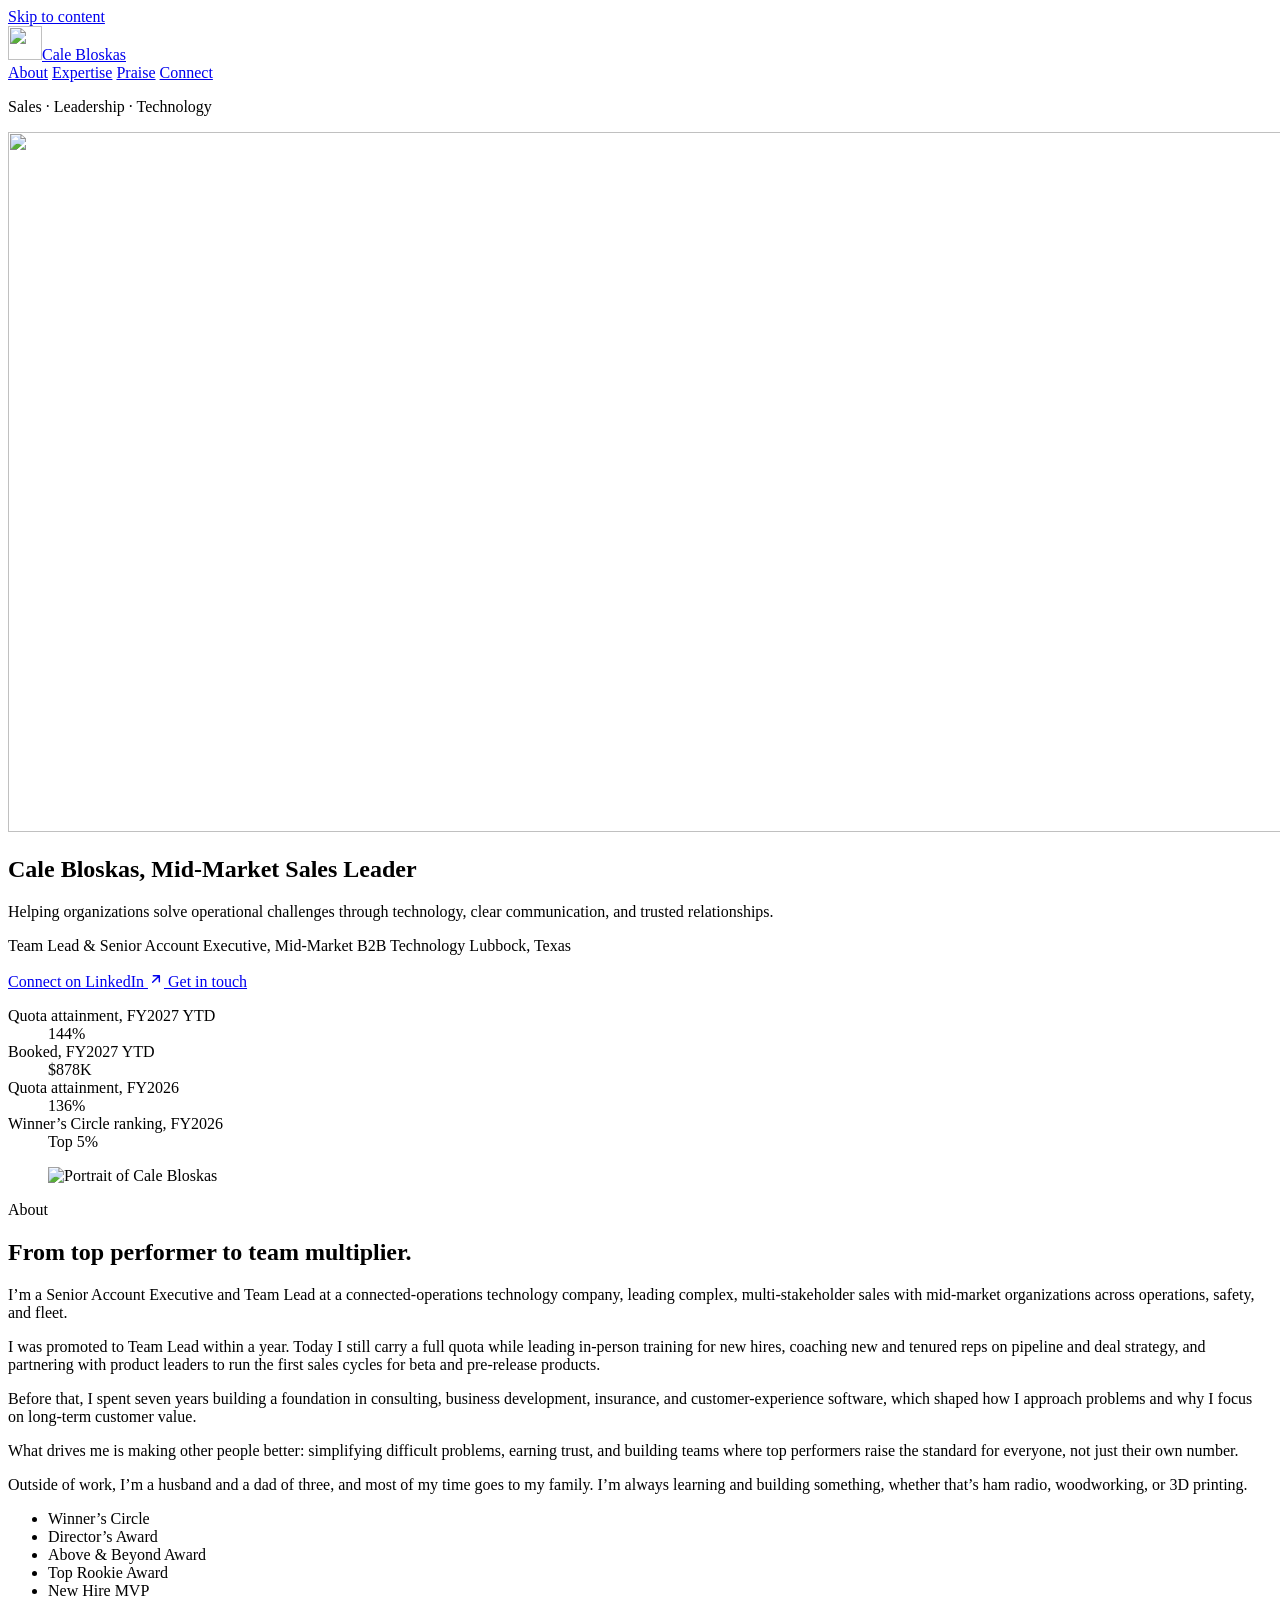
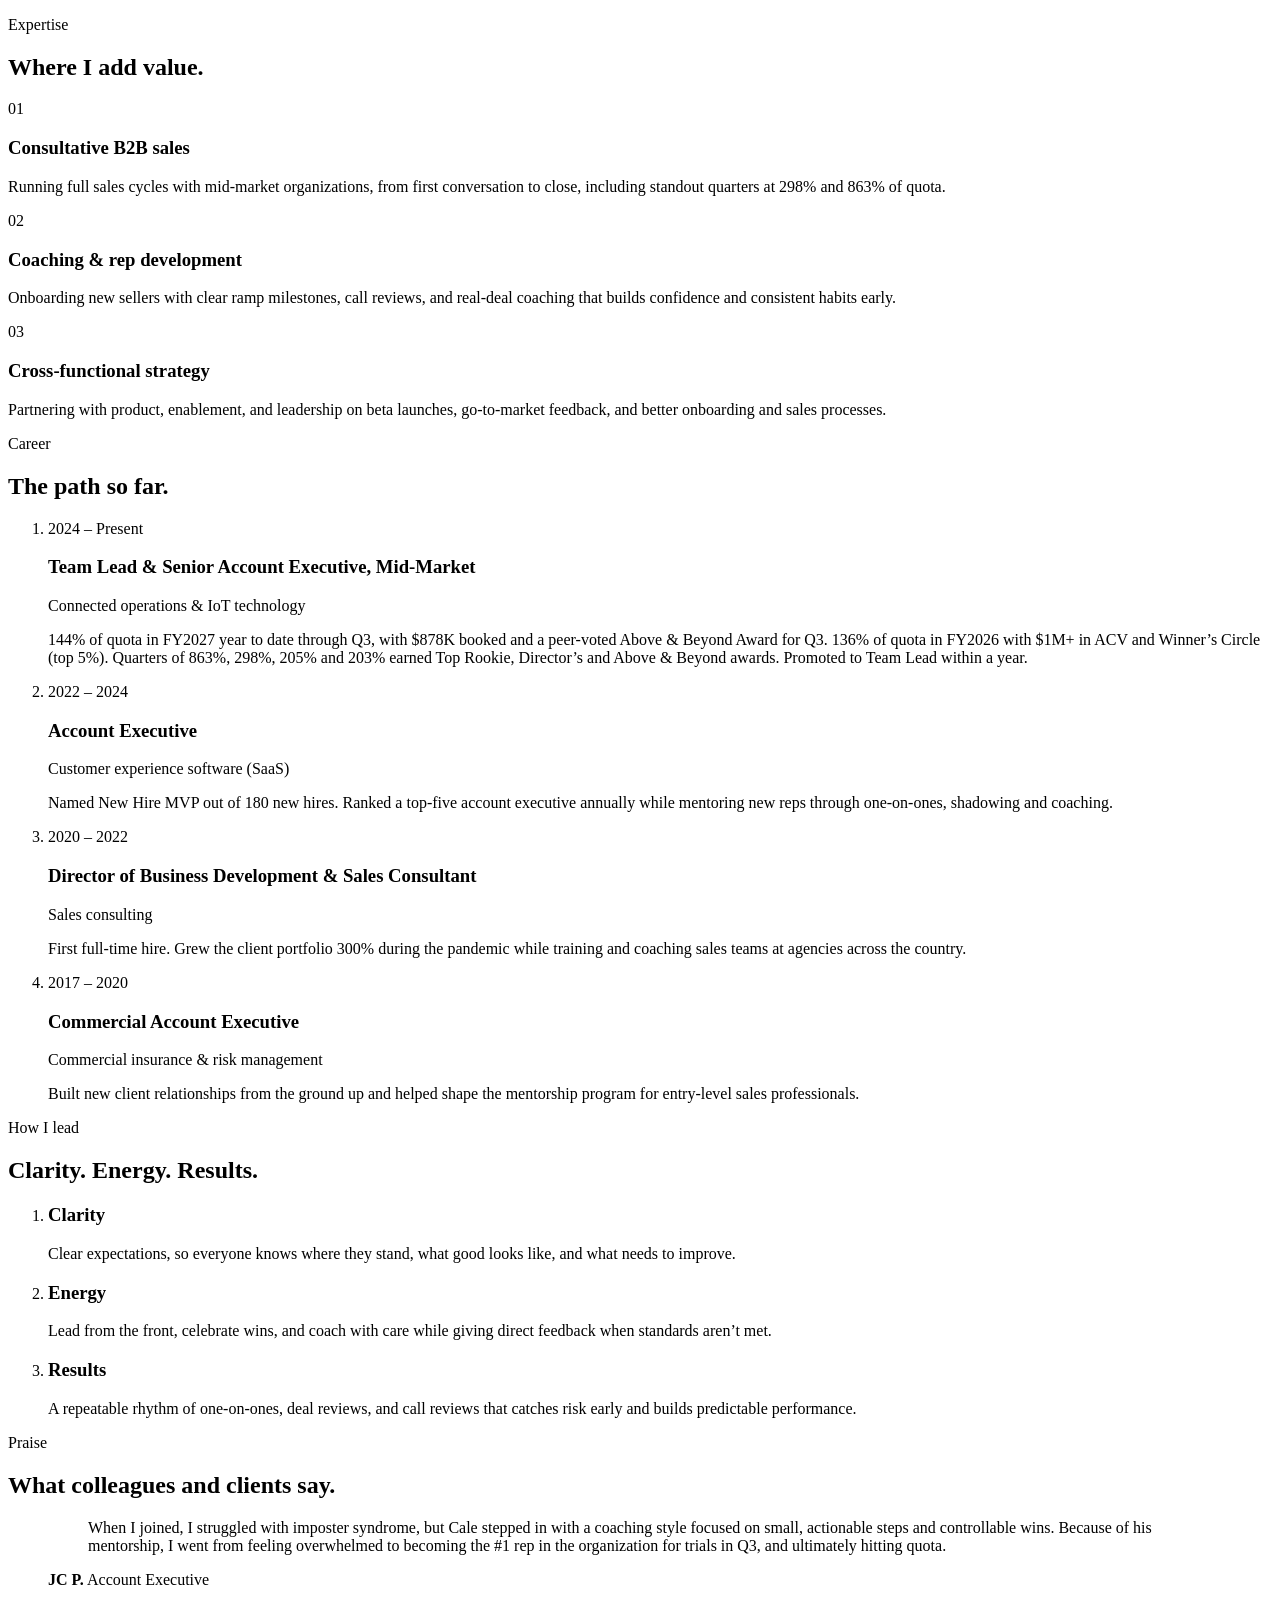
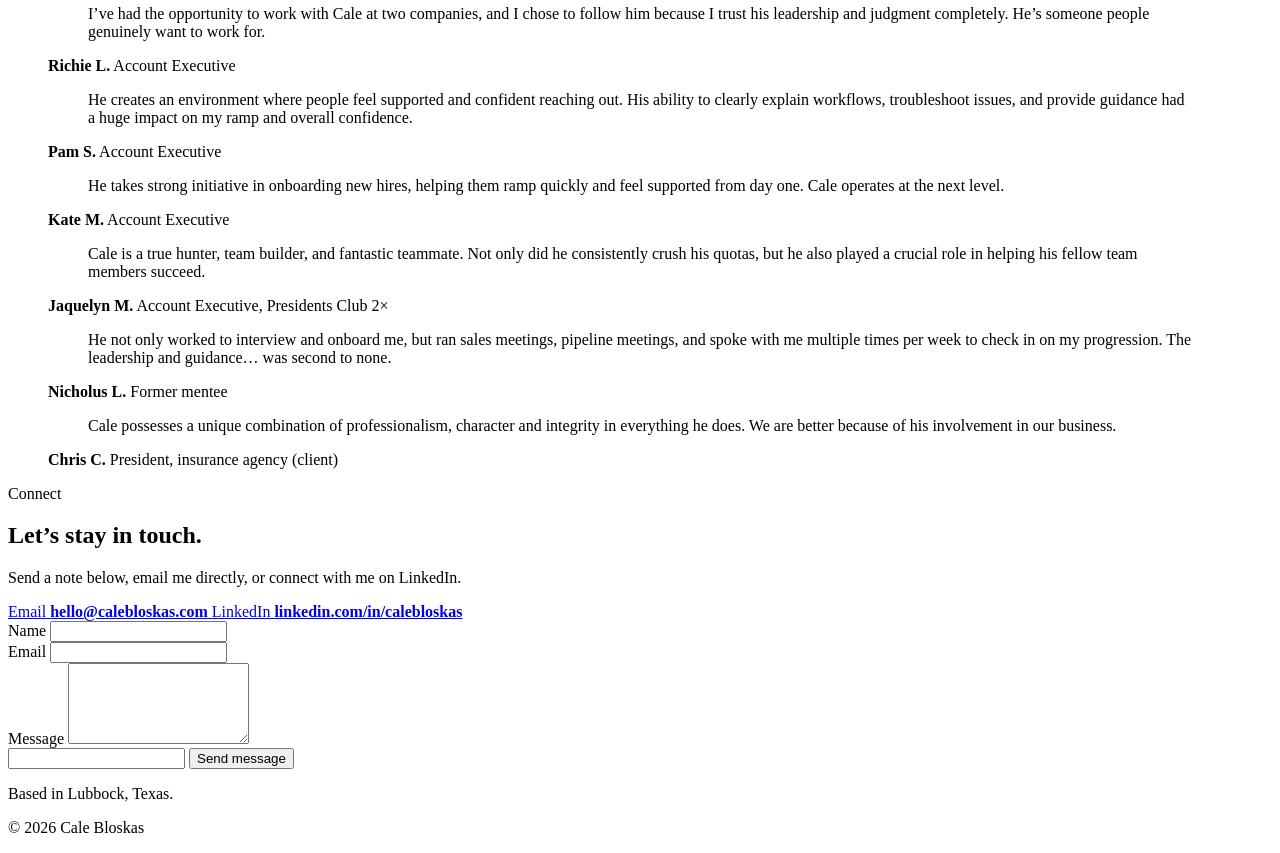
==== public/index.html @ 6f33ef9b "Update results with FY2027 YTD attainment and add client/peer quotes - Results: 144% FY27 YTD, $878K" ====
<!doctype html>
<html lang="en">
<head>
  <meta charset="utf-8">
  <meta name="viewport" content="width=device-width, initial-scale=1">

  <title>Cale Bloskas | Mid-Market Sales Leader</title>
  <meta name="description" content="Cale Bloskas is a mid-market B2B technology sales leader in Lubbock, Texas who coaches teams, builds trusted customer relationships, and helps organizations solve operational challenges.">
  <meta name="theme-color" content="#0b1f33">
  <link rel="canonical" href="https://calebloskas.com/">

  <!-- Social sharing preview (LinkedIn, iMessage, Slack, X, etc.) -->
  <meta property="og:type" content="website">
  <meta property="og:url" content="https://calebloskas.com/">
  <meta property="og:title" content="Cale Bloskas">
  <meta property="og:description" content="Mid-market sales leader helping organizations solve operational challenges through technology, clear communication, and trusted relationships.">
  <meta property="og:image" content="https://calebloskas.com/og-image.jpg">
  <meta property="og:image:width" content="1200">
  <meta property="og:image:height" content="630">
  <meta property="og:image:alt" content="Cale Bloskas signature on a navy background">
  <meta name="twitter:card" content="summary_large_image">

  <!-- Icons -->
  <link rel="icon" href="/favicon.svg" type="image/svg+xml">
  <link rel="icon" href="/favicon-32.png" type="image/png" sizes="32x32">
  <link rel="apple-touch-icon" href="/apple-touch-icon.png">

  <!-- Fonts -->
  <link rel="preconnect" href="https://fonts.googleapis.com">
  <link rel="preconnect" href="https://fonts.gstatic.com" crossorigin>
  <link href="https://fonts.googleapis.com/css2?family=Inter:wght@400;500;700;800&display=swap" rel="stylesheet">

  <link rel="stylesheet" href="/styles.css">
  <script>document.documentElement.classList.add("js");if(!matchMedia("(prefers-reduced-motion: reduce)").matches)document.documentElement.classList.add("sig-anim");</script>

  <!-- Helps Google understand who this site is about -->
  <script type="application/ld+json">
  {
    "@context": "https://schema.org",
    "@type": "Person",
    "name": "Cale Bloskas",
    "jobTitle": "Team Lead & Senior Account Executive, Mid-Market",
    "url": "https://calebloskas.com/",
    "image": "https://calebloskas.com/cale-bloskas-headshot.jpg",
    "email": "mailto:hello@calebloskas.com",
    "address": { "@type": "PostalAddress", "addressLocality": "Lubbock", "addressRegion": "TX", "addressCountry": "US" },
    "knowsAbout": ["B2B sales", "Sales leadership", "Sales coaching", "Pipeline management", "Go-to-market strategy", "Operational technology"],
    "sameAs": ["https://www.linkedin.com/in/calebloskas"]
  }
  </script>
</head>

<body>
  <a class="skip-link" href="#main">Skip to content</a>

  <header class="site-header" id="site-header">
    <div class="shell header-inner">
      <a class="wordmark" href="#top" aria-label="Cale Bloskas, back to top"><img src="/brand/cb-monogram-small.svg" alt="" width="34" height="34">Cale Bloskas</a>

      <nav aria-label="Primary navigation">
        <a href="#about">About</a>
        <a href="#expertise" class="nav-optional">Expertise</a>
        <a href="#praise">Praise</a>
        <a href="#connect">Connect</a>
      </nav>
    </div>
  </header>

  <main id="main">
    <!-- ========== HERO ========== -->
    <section class="hero" id="top">
      <div class="shell hero-inner">
        <p class="eyebrow">Sales · Leadership · Technology</p>

        <!-- Cale's real signature. script.js swaps in /brand/signature-animated.svg,
             which redraws it in the order the strokes were actually written. -->
        <div class="signature-lockup" id="signature" role="img" aria-label="Cale Bloskas signature">
          <img class="hero-signature" src="/brand/cale-bloskas-signature.svg" alt="" width="1430" height="700" fetchpriority="high">
        </div>

        <h1 class="sr-only">Cale Bloskas, Mid-Market Sales Leader</h1>

        <p class="hero-statement">
          Helping organizations solve operational challenges through technology,
          clear communication, and trusted relationships.
        </p>

        <p class="hero-role">
          <span>Team Lead &amp; Senior Account Executive, Mid-Market</span>
          <span class="dot" aria-hidden="true"></span>
          <span>B2B Technology</span>
          <span class="dot" aria-hidden="true"></span>
          <span>Lubbock, Texas</span>
        </p>

        <div class="hero-actions">
          <a class="button button-primary" href="https://www.linkedin.com/in/calebloskas" target="_blank" rel="noopener">
            Connect on LinkedIn
            <svg aria-hidden="true" width="16" height="16" viewBox="0 0 24 24" fill="none" stroke="currentColor" stroke-width="2.2" stroke-linecap="round" stroke-linejoin="round"><path d="M7 17 17 7M8 7h9v9"/></svg>
          </a>
          <a class="button button-secondary" href="#connect">Get in touch</a>
        </div>
      </div>
    </section>

    <!-- ========== RESULTS ========== -->
    <section class="results" id="results" aria-label="Results">
      <div class="shell">
        <dl class="stats reveal">
          <div class="stat">
            <dt>Quota attainment, FY2027 YTD</dt>
            <dd><span class="count" data-to="144">144</span>%</dd>
          </div>
          <div class="stat">
            <dt>Booked, FY2027 YTD</dt>
            <dd>$<span class="count" data-to="878">878</span>K</dd>
          </div>
          <div class="stat">
            <dt>Quota attainment, FY2026</dt>
            <dd><span class="count" data-to="136">136</span>%</dd>
          </div>
          <div class="stat">
            <dt>Winner’s Circle ranking, FY2026</dt>
            <dd>Top <span class="count" data-to="5">5</span>%</dd>
          </div>
        </dl>
      </div>
    </section>

    <!-- ========== ABOUT ========== -->
    <section class="about section" id="about">
      <div class="shell about-grid">
        <figure class="portrait reveal">
          <img src="/cale-bloskas-headshot.jpg" alt="Portrait of Cale Bloskas" width="800" height="1000" loading="lazy">
        </figure>

        <div class="about-body reveal">
          <p class="section-label">About</p>
          <h2>From top performer to team multiplier.</h2>

          <div class="about-copy">
            <p>
              I’m a Senior Account Executive and Team Lead at a connected-operations
              technology company, leading complex, multi-stakeholder sales with
              mid-market organizations across operations, safety, and fleet.
            </p>
            <p>
              I was promoted to Team Lead within a year. Today I still carry a full
              quota while leading in-person training for new hires, coaching new and
              tenured reps on pipeline and deal strategy, and partnering with product
              leaders to run the first sales cycles for beta and pre-release products.
            </p>
            <p>
              Before that, I spent seven years building a foundation in consulting,
              business development, insurance, and customer-experience software,
              which shaped how I approach problems and why I focus on long-term
              customer value.
            </p>
            <p>
              What drives me is making other people better: simplifying difficult
              problems, earning trust, and building teams where top performers raise
              the standard for everyone, not just their own number.
            </p>
            <p>
              Outside of work, I’m a husband and a dad of three, and most of my time
              goes to my family. I’m always learning and building something, whether
              that’s ham radio, woodworking, or 3D printing.
            </p>
          </div>

          <ul class="awards" aria-label="Recognition">
            <li>Winner’s Circle</li>
            <li>Director’s Award</li>
            <li>Above &amp; Beyond Award</li>
            <li>Top Rookie Award</li>
            <li>New Hire MVP</li>
          </ul>
        </div>
      </div>
    </section>

    <!-- ========== EXPERTISE ========== -->
    <section class="expertise section" id="expertise">
      <div class="shell">
        <div class="section-head reveal">
          <p class="section-label">Expertise</p>
          <h2>Where I add value.</h2>
        </div>

        <div class="focus-grid">
          <article class="focus-card reveal">
            <span class="num">01</span>
            <h3>Consultative B2B sales</h3>
            <p>Running full sales cycles with mid-market organizations, from first conversation to close, including standout quarters at 298% and 863% of quota.</p>
          </article>
          <article class="focus-card reveal">
            <span class="num">02</span>
            <h3>Coaching &amp; rep development</h3>
            <p>Onboarding new sellers with clear ramp milestones, call reviews, and real-deal coaching that builds confidence and consistent habits early.</p>
          </article>
          <article class="focus-card reveal">
            <span class="num">03</span>
            <h3>Cross-functional strategy</h3>
            <p>Partnering with product, enablement, and leadership on beta launches, go-to-market feedback, and better onboarding and sales processes.</p>
          </article>
        </div>
      </div>
    </section>

    <!-- ========== CAREER ========== -->
    <section class="career section" id="career">
      <div class="shell">
        <div class="section-head reveal">
          <p class="section-label">Career</p>
          <h2>The path so far.</h2>
        </div>

        <ol class="timeline">
          <li class="reveal">
            <span class="when">2024 – Present</span>
            <div>
              <h3>Team Lead &amp; Senior Account Executive, Mid-Market</h3>
              <p class="where">Connected operations &amp; IoT technology</p>
              <p>144% of quota in FY2027 year to date through Q3, with $878K booked and a peer-voted Above &amp; Beyond Award for Q3. 136% of quota in FY2026 with $1M+ in ACV and Winner’s Circle (top 5%). Quarters of 863%, 298%, 205% and 203% earned Top Rookie, Director’s and Above &amp; Beyond awards. Promoted to Team Lead within a year.</p>
            </div>
          </li>
          <li class="reveal">
            <span class="when">2022 – 2024</span>
            <div>
              <h3>Account Executive</h3>
              <p class="where">Customer experience software (SaaS)</p>
              <p>Named New Hire MVP out of 180 new hires. Ranked a top-five account executive annually while mentoring new reps through one-on-ones, shadowing and coaching.</p>
            </div>
          </li>
          <li class="reveal">
            <span class="when">2020 – 2022</span>
            <div>
              <h3>Director of Business Development &amp; Sales Consultant</h3>
              <p class="where">Sales consulting</p>
              <p>First full-time hire. Grew the client portfolio 300% during the pandemic while training and coaching sales teams at agencies across the country.</p>
            </div>
          </li>
          <li class="reveal">
            <span class="when">2017 – 2020</span>
            <div>
              <h3>Commercial Account Executive</h3>
              <p class="where">Commercial insurance &amp; risk management</p>
              <p>Built new client relationships from the ground up and helped shape the mentorship program for entry-level sales professionals.</p>
            </div>
          </li>
        </ol>
      </div>
    </section>

    <!-- ========== HOW I LEAD ========== -->
    <section class="principles section" id="principles">
      <div class="shell principles-grid">
        <div class="reveal">
          <p class="section-label">How I lead</p>
          <h2>Clarity. Energy. Results.</h2>
        </div>

        <ol class="principle-list">
          <li class="reveal">
            <h3>Clarity</h3>
            <p>Clear expectations, so everyone knows where they stand, what good looks like, and what needs to improve.</p>
          </li>
          <li class="reveal">
            <h3>Energy</h3>
            <p>Lead from the front, celebrate wins, and coach with care while giving direct feedback when standards aren’t met.</p>
          </li>
          <li class="reveal">
            <h3>Results</h3>
            <p>A repeatable rhythm of one-on-ones, deal reviews, and call reviews that catches risk early and builds predictable performance.</p>
          </li>
        </ol>
      </div>
    </section>

    <!-- ========== PRAISE ========== -->
    <section class="praise section" id="praise">
      <div class="shell">
        <div class="section-head reveal">
          <p class="section-label">Praise</p>
          <h2>What colleagues and clients say.</h2>
        </div>

        <div class="quotes">
          <figure class="quote quote-featured reveal">
            <blockquote>
              <p>When I joined, I struggled with imposter syndrome, but Cale stepped in with a coaching style focused on small, actionable steps and controllable wins. Because of his mentorship, I went from feeling overwhelmed to becoming the #1 rep in the organization for trials in Q3, and ultimately hitting quota.</p>
            </blockquote>
            <figcaption><strong>JC P.</strong> Account Executive</figcaption>
          </figure>

          <figure class="quote reveal">
            <blockquote>
              <p>I’ve had the opportunity to work with Cale at two companies, and I chose to follow him because I trust his leadership and judgment completely. He’s someone people genuinely want to work for.</p>
            </blockquote>
            <figcaption><strong>Richie L.</strong> Account Executive</figcaption>
          </figure>

          <figure class="quote reveal">
            <blockquote>
              <p>He creates an environment where people feel supported and confident reaching out. His ability to clearly explain workflows, troubleshoot issues, and provide guidance had a huge impact on my ramp and overall confidence.</p>
            </blockquote>
            <figcaption><strong>Pam S.</strong> Account Executive</figcaption>
          </figure>

          <figure class="quote reveal">
            <blockquote>
              <p>He takes strong initiative in onboarding new hires, helping them ramp quickly and feel supported from day one. Cale operates at the next level.</p>
            </blockquote>
            <figcaption><strong>Kate M.</strong> Account Executive</figcaption>
          </figure>

          <figure class="quote reveal">
            <blockquote>
              <p>Cale is a true hunter, team builder, and fantastic teammate. Not only did he consistently crush his quotas, but he also played a crucial role in helping his fellow team members succeed.</p>
            </blockquote>
            <figcaption><strong>Jaquelyn M.</strong> Account Executive, Presidents Club 2×</figcaption>
          </figure>

          <figure class="quote reveal">
            <blockquote>
              <p>He not only worked to interview and onboard me, but ran sales meetings, pipeline meetings, and spoke with me multiple times per week to check in on my progression. The leadership and guidance… was second to none.</p>
            </blockquote>
            <figcaption><strong>Nicholus L.</strong> Former mentee</figcaption>
          </figure>

          <figure class="quote reveal">
            <blockquote>
              <p>Cale possesses a unique combination of professionalism, character and integrity in everything he does. We are better because of his involvement in our business.</p>
            </blockquote>
            <figcaption><strong>Chris C.</strong> President, insurance agency (client)</figcaption>
          </figure>
        </div>
      </div>
    </section>

    <!-- ========== CONNECT ========== -->
    <section class="connect section" id="connect">
      <div class="shell connect-panel">
        <div class="reveal">
          <p class="section-label">Connect</p>
          <h2>Let’s stay in touch.</h2>
          <p class="connect-copy">Send a note below, email me directly, or connect with me on LinkedIn.</p>

          <div class="contact-links">
            <a href="mailto:hello@calebloskas.com">
              <span>Email</span>
              <strong>hello@calebloskas.com</strong>
            </a>
            <a href="https://www.linkedin.com/in/calebloskas" target="_blank" rel="noopener">
              <span>LinkedIn</span>
              <strong>linkedin.com/in/calebloskas</strong>
            </a>
          </div>
        </div>

        <!--
          Contact form, sent through Formspree (messages go to hello@calebloskas.com).
          If data-endpoint is ever emptied, the form falls back to opening a
          pre-filled email instead.
        -->
        <form class="contact-form reveal" id="contact-form" data-endpoint="https://formspree.io/f/xdeagryj" novalidate>
          <div class="field">
            <label for="cf-name">Name</label>
            <input id="cf-name" name="name" type="text" autocomplete="name" required>
          </div>
          <div class="field">
            <label for="cf-email">Email</label>
            <input id="cf-email" name="email" type="email" autocomplete="email" required>
          </div>
          <div class="field">
            <label for="cf-message">Message</label>
            <textarea id="cf-message" name="message" rows="5" required></textarea>
          </div>
          <!-- spam trap: real people never fill this in -->
          <input type="text" name="_gotcha" class="honeypot" tabindex="-1" autocomplete="off" aria-hidden="true">
          <button class="button button-dark" type="submit">Send message</button>
          <p class="form-status" role="status" aria-live="polite"></p>
        </form>
      </div>
    </section>
  </main>

  <footer>
    <div class="shell footer-inner">
      <p>Based in Lubbock, Texas.</p>
      <p>© <span id="year">2026</span> Cale Bloskas</p>
    </div>
  </footer>

  <script src="/script.js"></script>
</body>
</html>
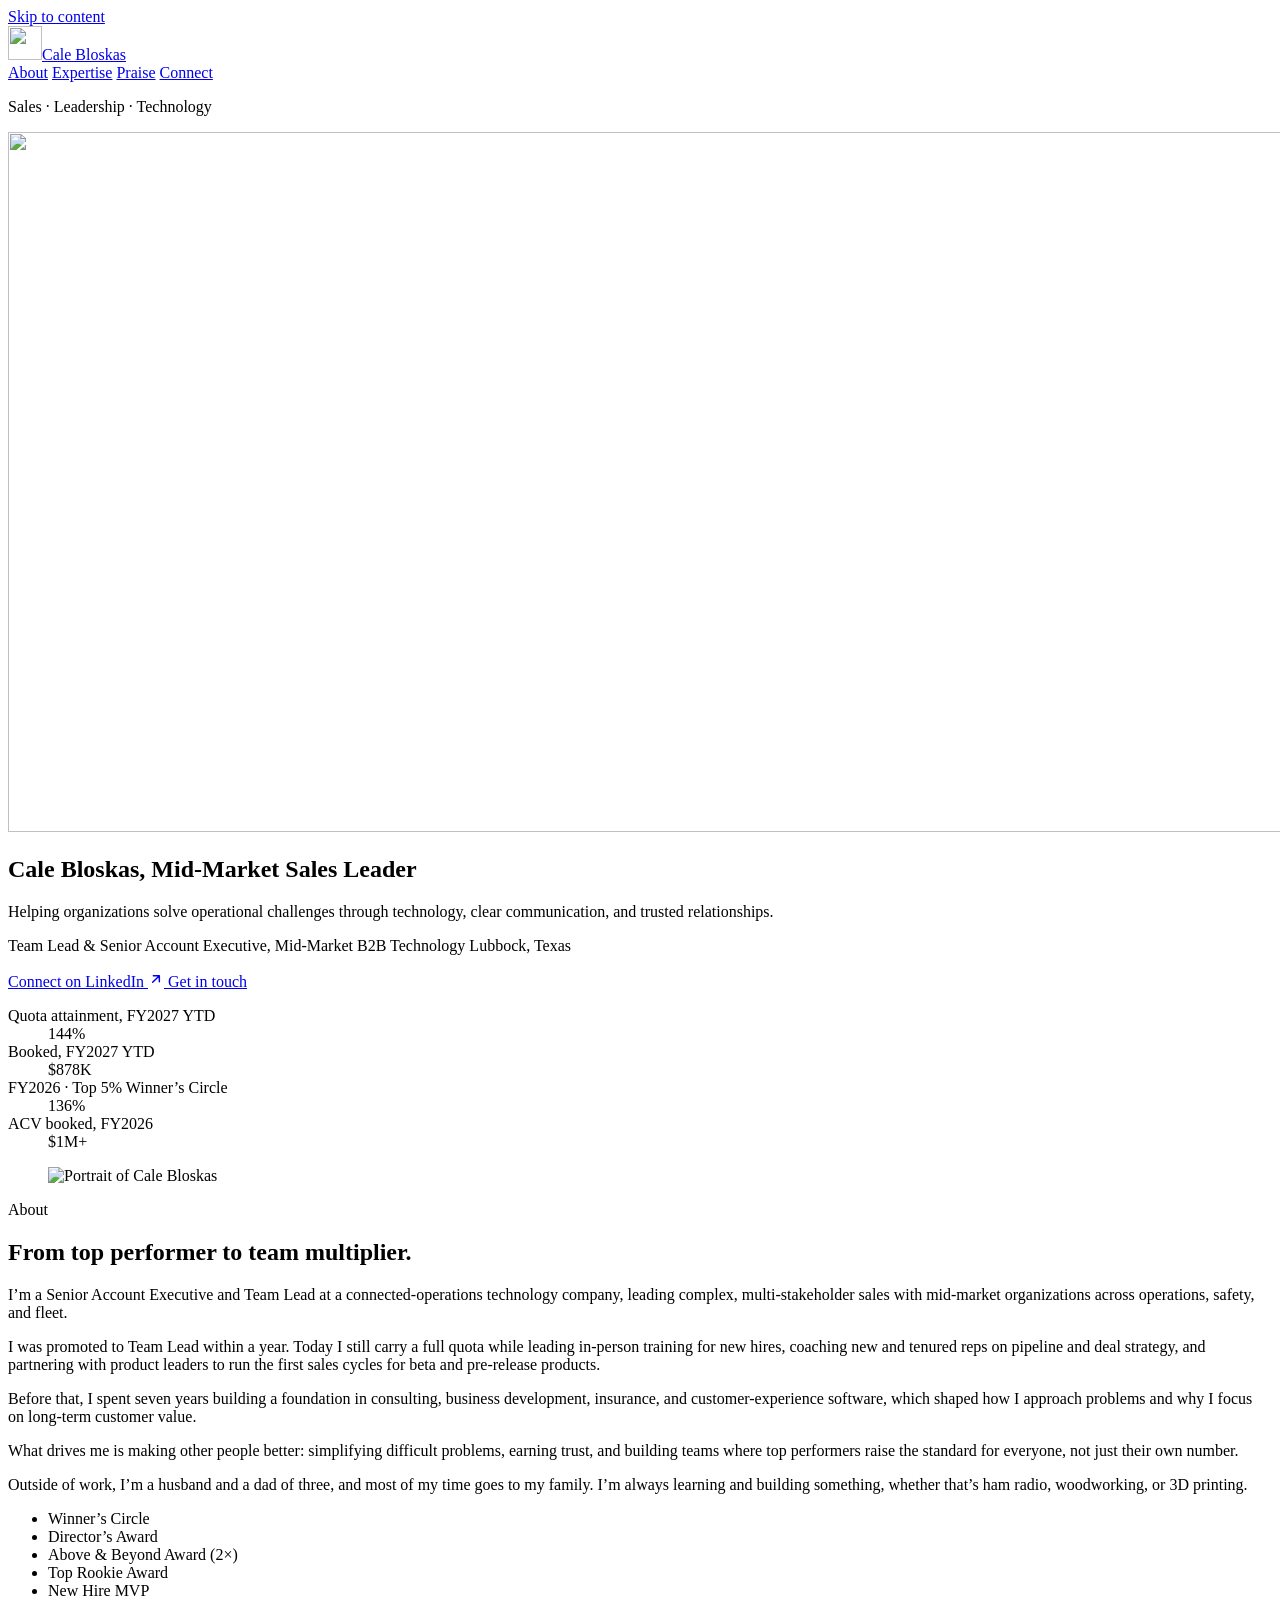
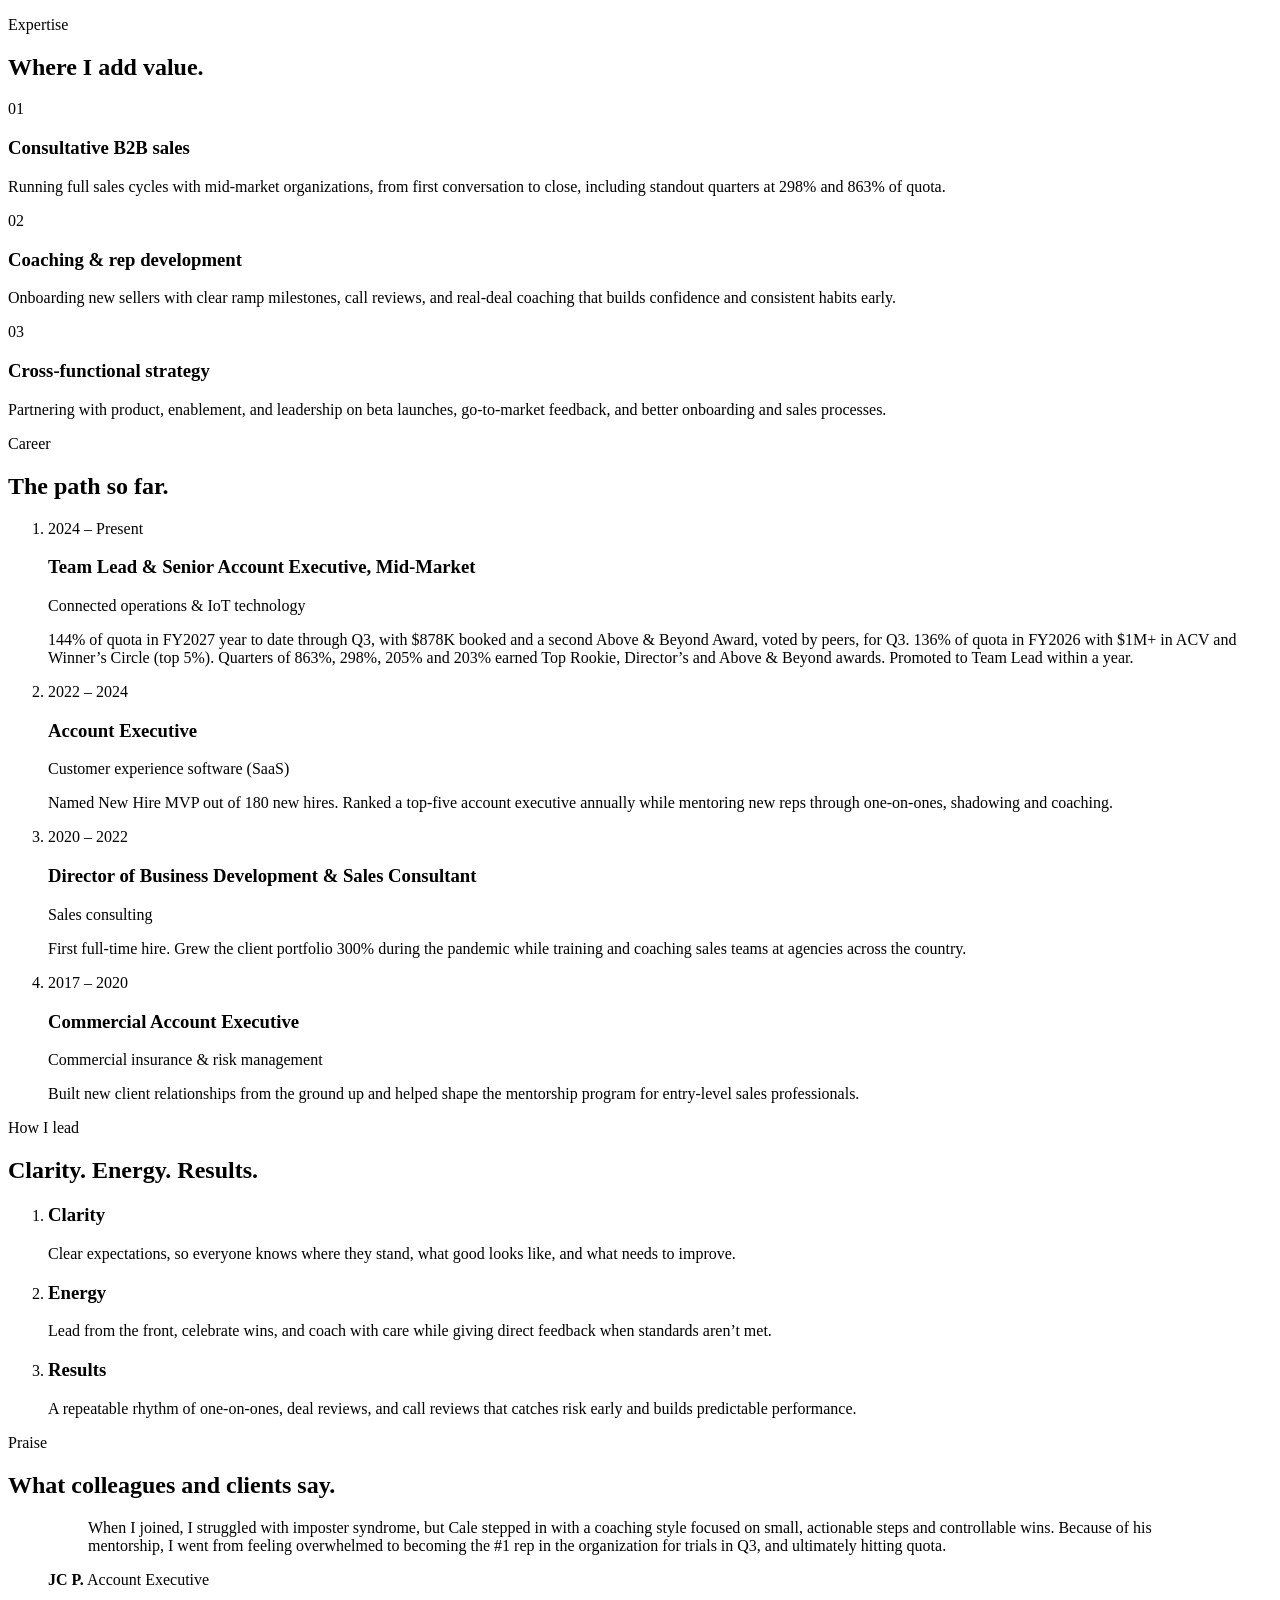
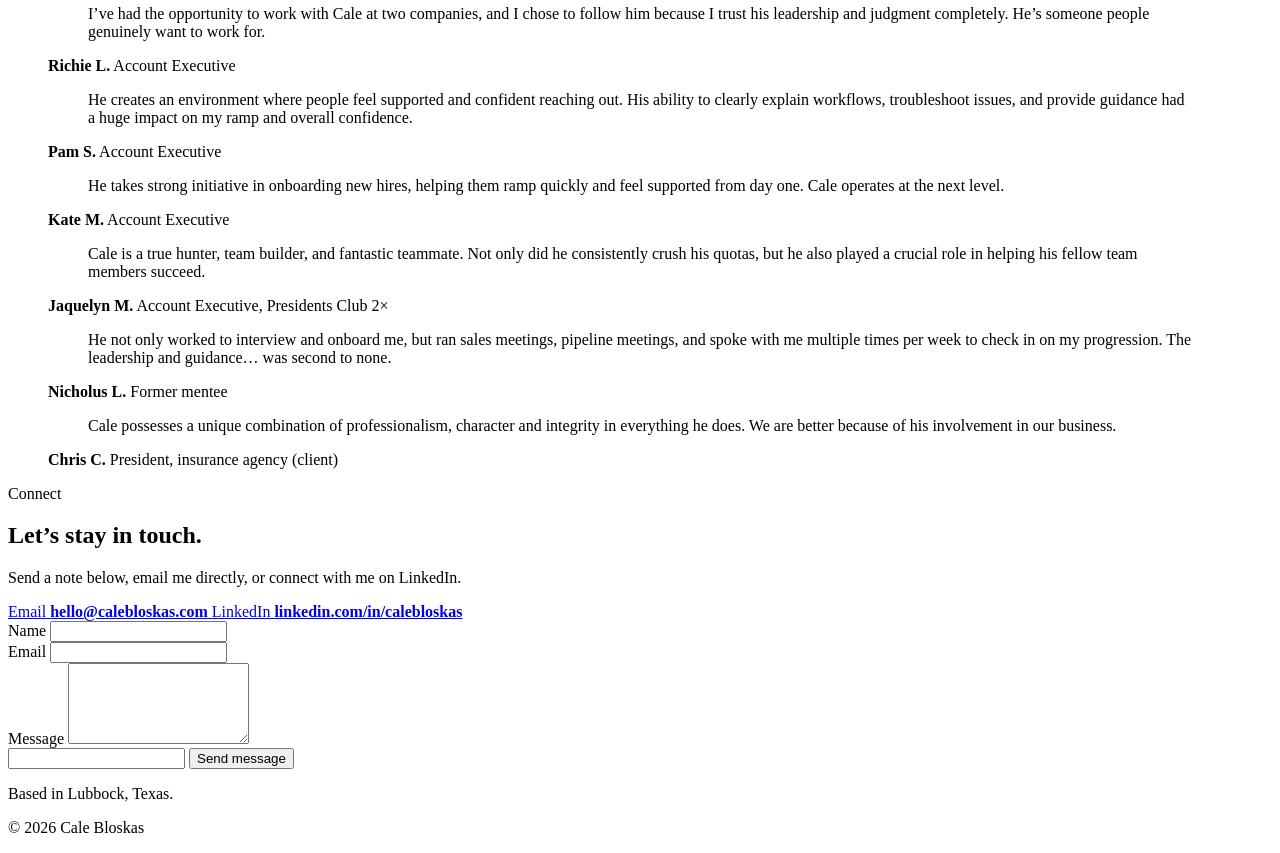
==== commit c0c1617c: "Keep $1M+ FY26 ACV card and mark Above & Beyond Award 2x Co-Authored-By: Claude Opus 5.5 <noreply@an" ====
--- a/public/index.html
+++ b/public/index.html
@@ -116,12 +116,12 @@
             <dd>$<span class="count" data-to="878">878</span>K</dd>
           </div>
           <div class="stat">
-            <dt>Quota attainment, FY2026</dt>
+            <dt>FY2026 · Top 5% Winner’s Circle</dt>
             <dd><span class="count" data-to="136">136</span>%</dd>
           </div>
           <div class="stat">
-            <dt>Winner’s Circle ranking, FY2026</dt>
-            <dd>Top <span class="count" data-to="5">5</span>%</dd>
+            <dt>ACV booked, FY2026</dt>
+            <dd>$<span class="count" data-to="1">1</span>M+</dd>
           </div>
         </dl>
       </div>
@@ -171,7 +171,7 @@
           <ul class="awards" aria-label="Recognition">
             <li>Winner’s Circle</li>
             <li>Director’s Award</li>
-            <li>Above &amp; Beyond Award</li>
+            <li>Above &amp; Beyond Award (2×)</li>
             <li>Top Rookie Award</li>
             <li>New Hire MVP</li>
           </ul>
@@ -221,7 +221,7 @@
             <div>
               <h3>Team Lead &amp; Senior Account Executive, Mid-Market</h3>
               <p class="where">Connected operations &amp; IoT technology</p>
-              <p>144% of quota in FY2027 year to date through Q3, with $878K booked and a peer-voted Above &amp; Beyond Award for Q3. 136% of quota in FY2026 with $1M+ in ACV and Winner’s Circle (top 5%). Quarters of 863%, 298%, 205% and 203% earned Top Rookie, Director’s and Above &amp; Beyond awards. Promoted to Team Lead within a year.</p>
+              <p>144% of quota in FY2027 year to date through Q3, with $878K booked and a second Above &amp; Beyond Award, voted by peers, for Q3. 136% of quota in FY2026 with $1M+ in ACV and Winner’s Circle (top 5%). Quarters of 863%, 298%, 205% and 203% earned Top Rookie, Director’s and Above &amp; Beyond awards. Promoted to Team Lead within a year.</p>
             </div>
           </li>
           <li class="reveal">
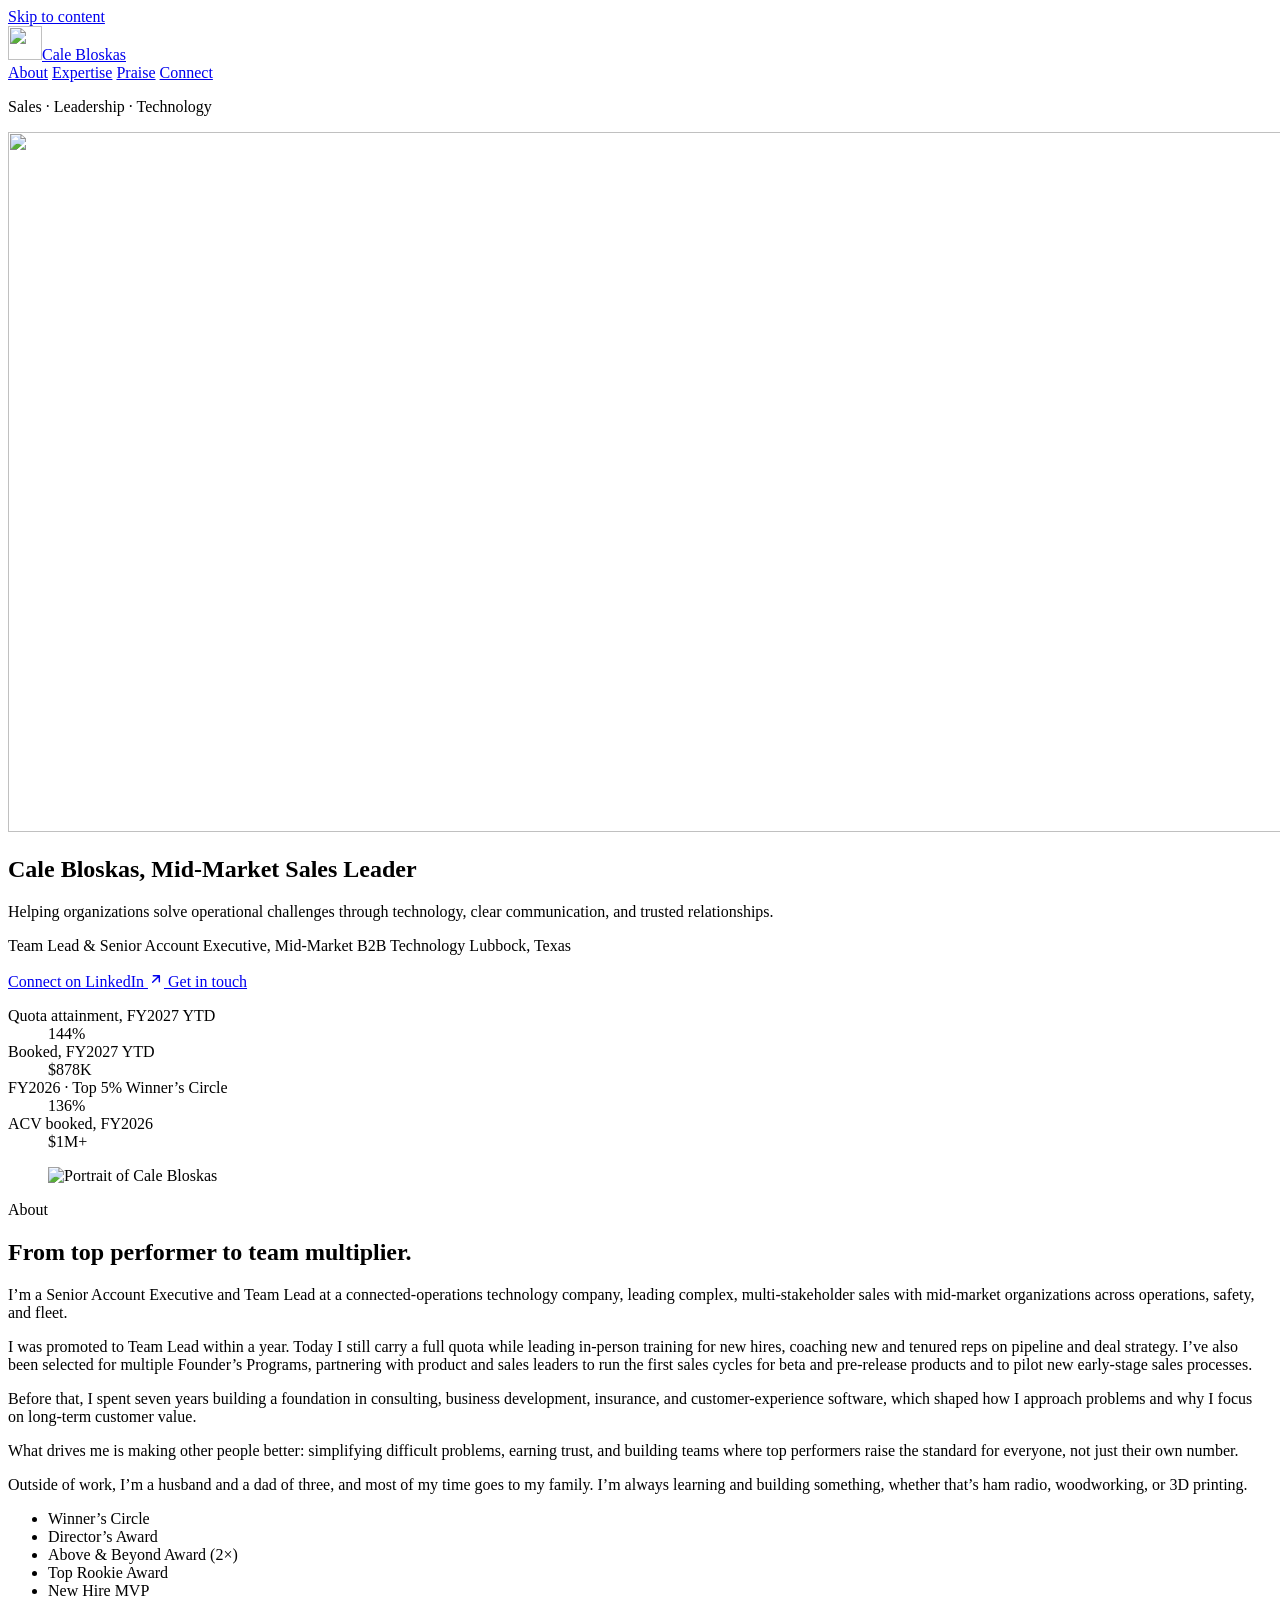
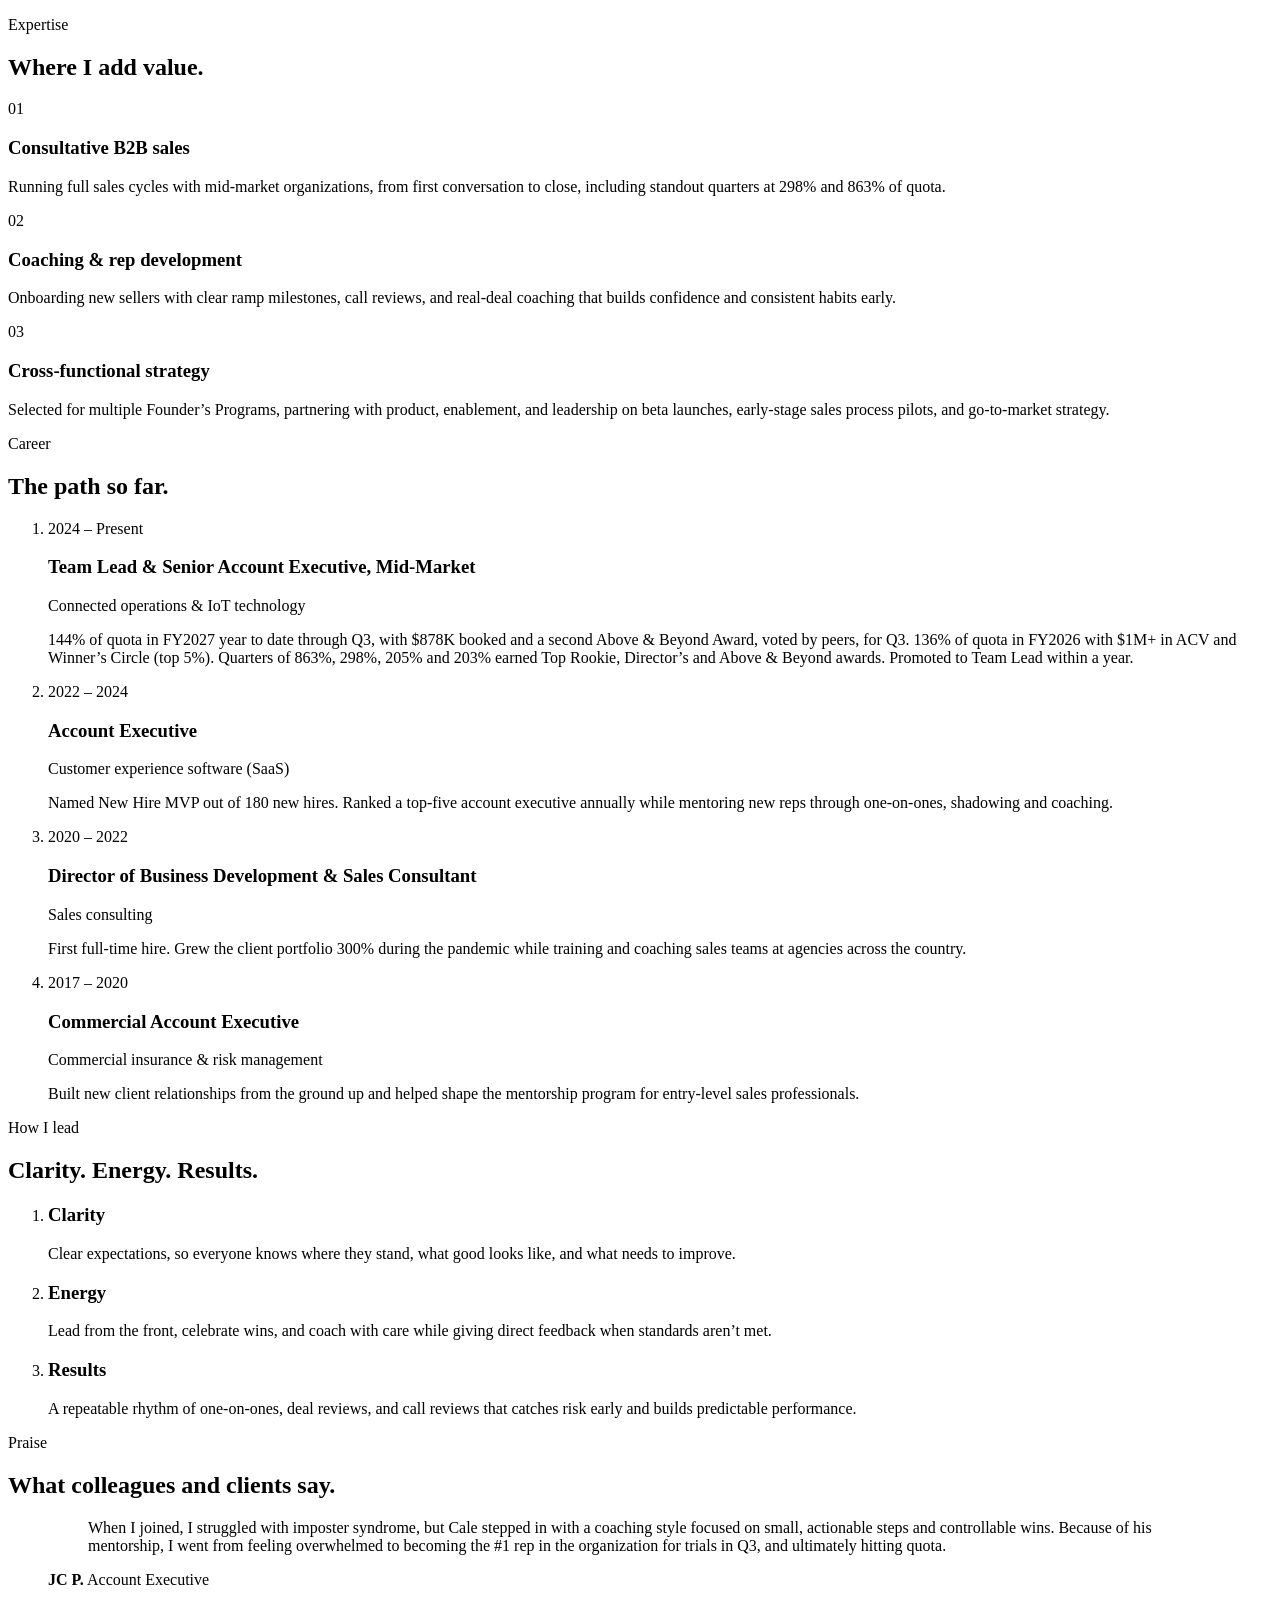
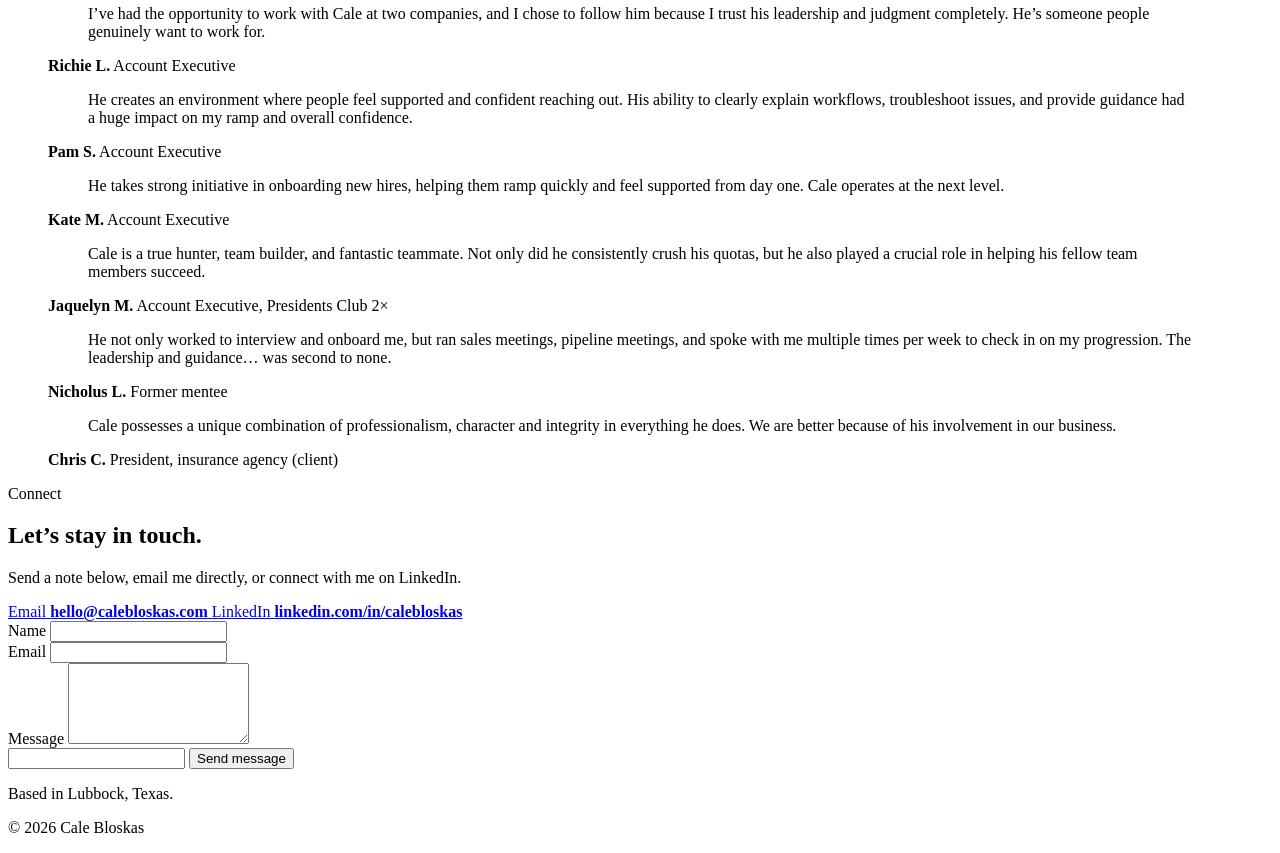
==== commit 79beedbb: "Mention multiple Founder's Programs, including early-stage sales process pilots Co-Authored-By: Clau" ====
--- a/public/index.html
+++ b/public/index.html
@@ -147,8 +147,10 @@
             <p>
               I was promoted to Team Lead within a year. Today I still carry a full
               quota while leading in-person training for new hires, coaching new and
-              tenured reps on pipeline and deal strategy, and partnering with product
-              leaders to run the first sales cycles for beta and pre-release products.
+              tenured reps on pipeline and deal strategy. I’ve also been selected for
+              multiple Founder’s Programs, partnering with product and sales leaders to
+              run the first sales cycles for beta and pre-release products and to pilot
+              new early-stage sales processes.
             </p>
             <p>
               Before that, I spent seven years building a foundation in consulting,
@@ -201,7 +203,7 @@
           <article class="focus-card reveal">
             <span class="num">03</span>
             <h3>Cross-functional strategy</h3>
-            <p>Partnering with product, enablement, and leadership on beta launches, go-to-market feedback, and better onboarding and sales processes.</p>
+            <p>Selected for multiple Founder’s Programs, partnering with product, enablement, and leadership on beta launches, early-stage sales process pilots, and go-to-market strategy.</p>
           </article>
         </div>
       </div>
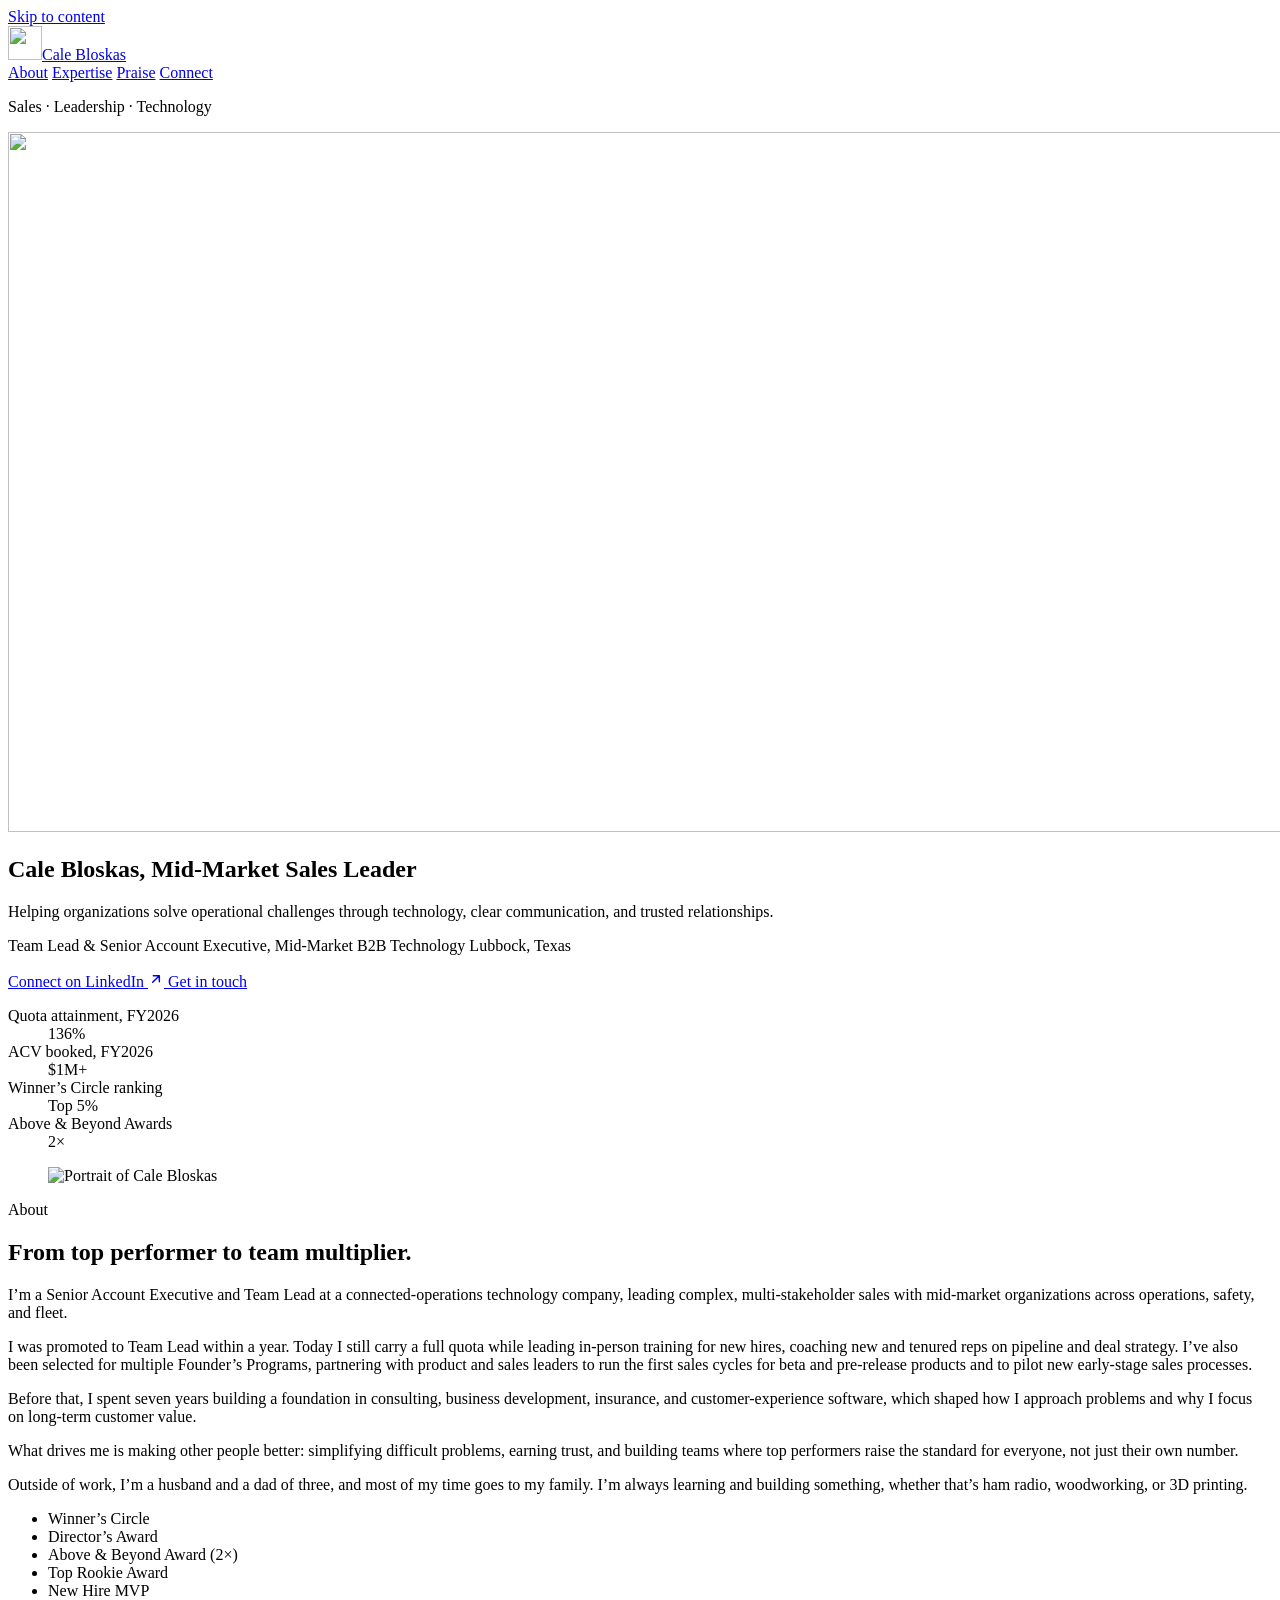
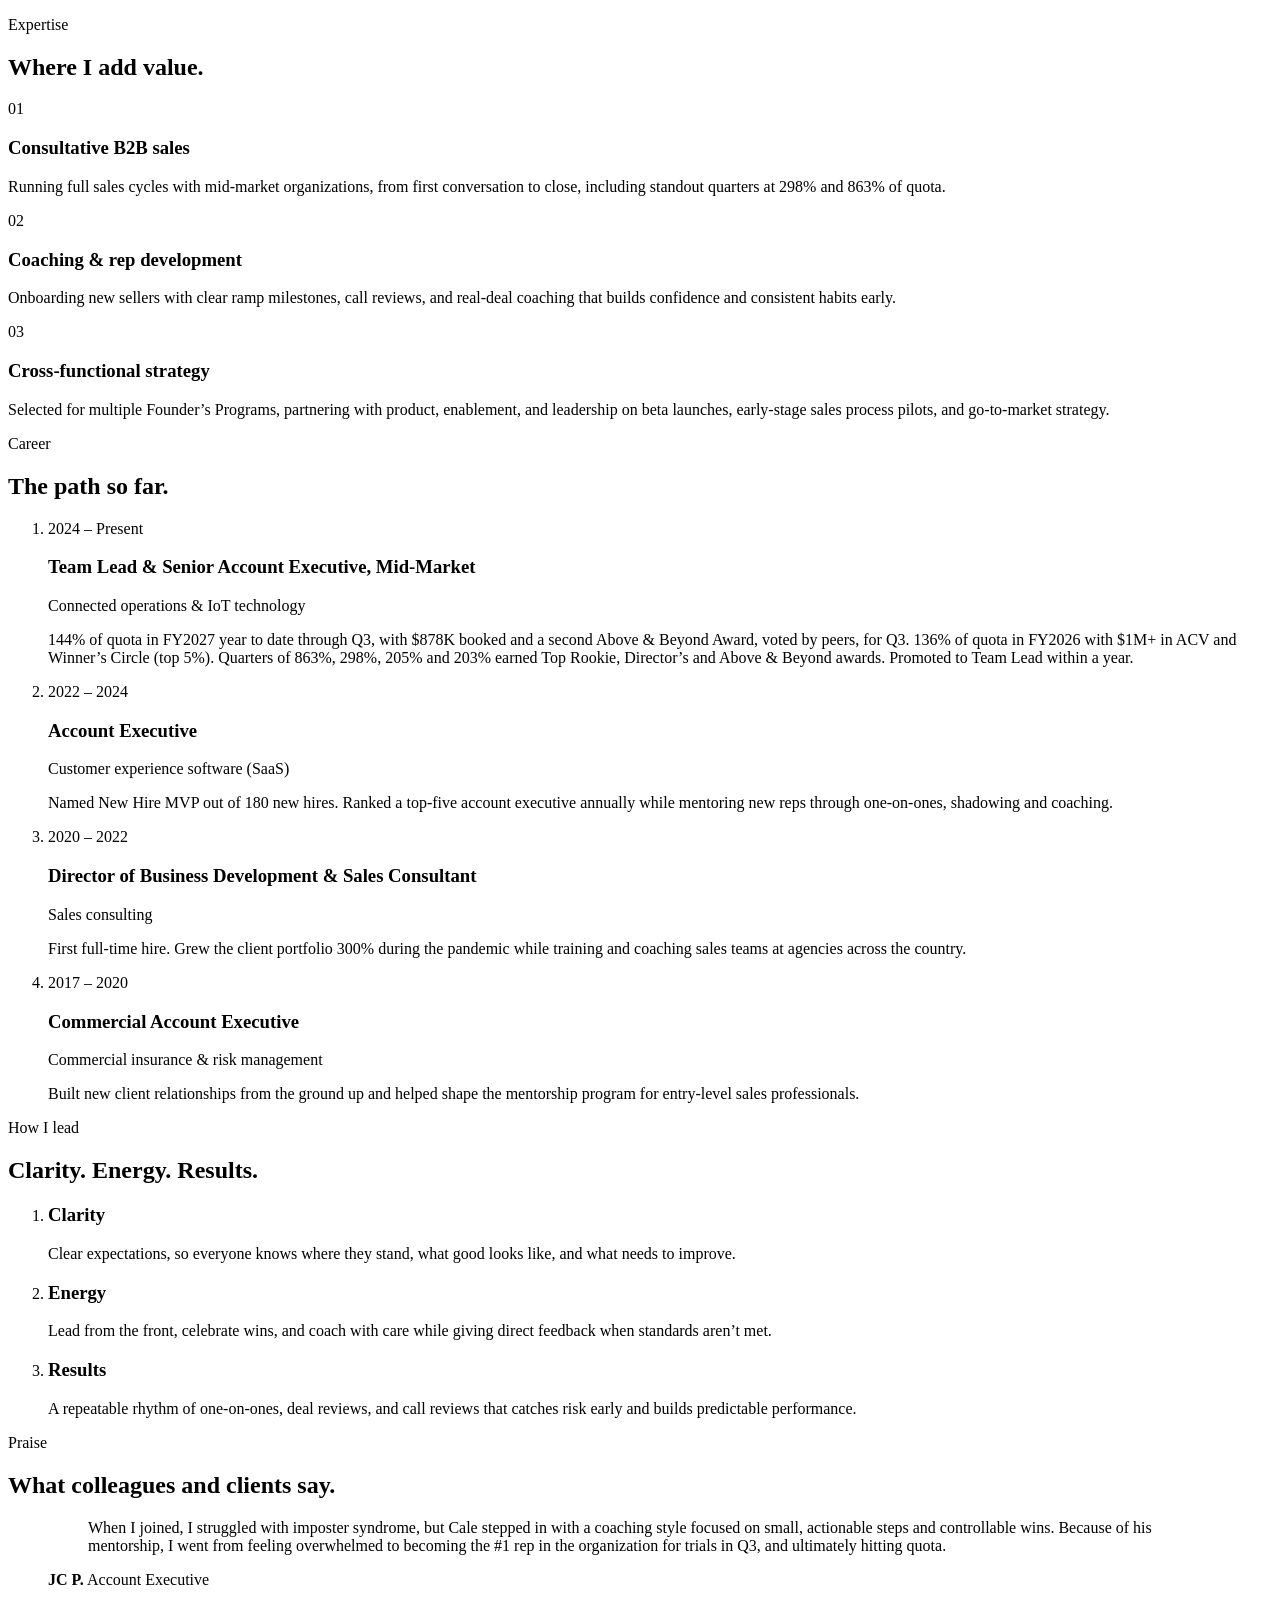
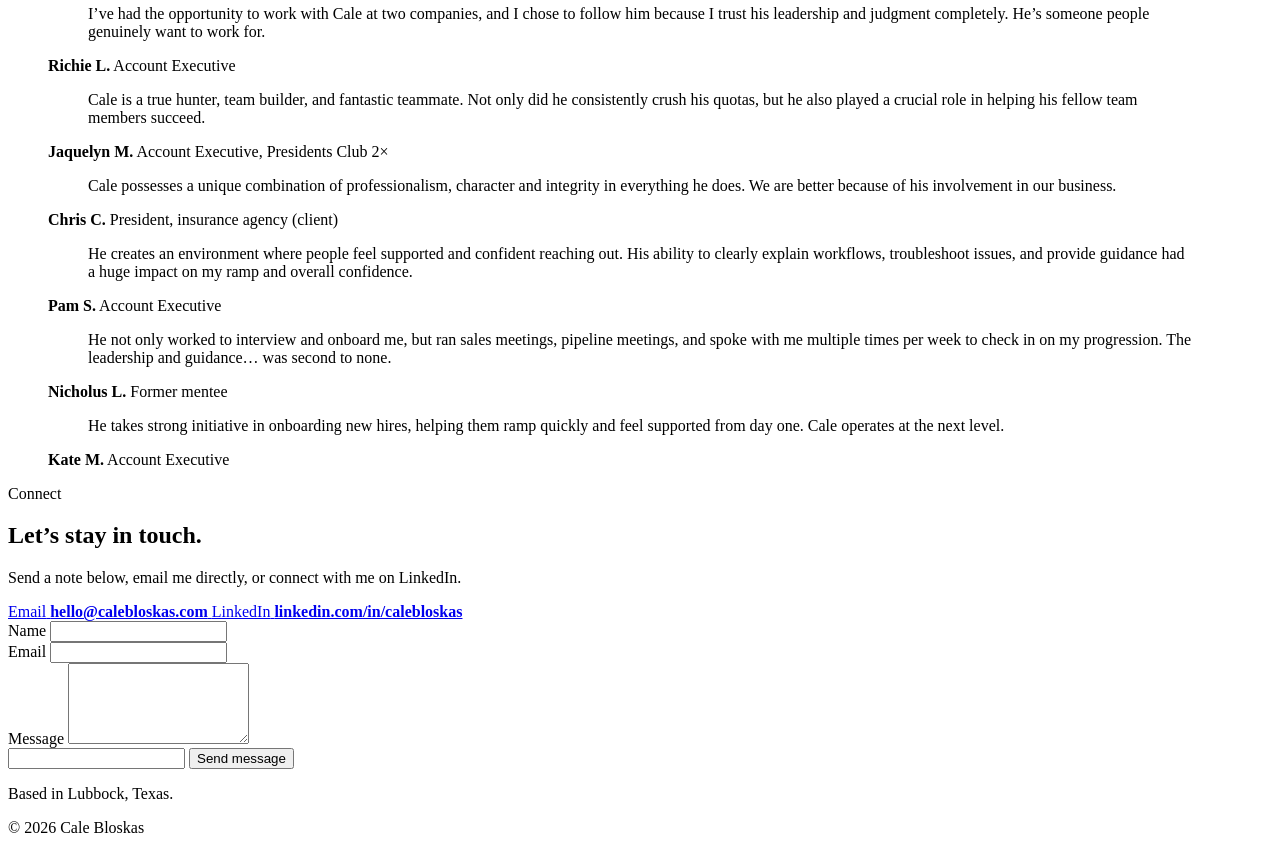
==== commit dc8e7f98: "Move FY27 YTD off the tiles and mix the testimonial grid - Tiles: 136% FY26, $1M+ ACV FY26, Top 5% W" ====
--- a/public/index.html
+++ b/public/index.html
@@ -108,20 +108,20 @@
       <div class="shell">
         <dl class="stats reveal">
           <div class="stat">
-            <dt>Quota attainment, FY2027 YTD</dt>
-            <dd><span class="count" data-to="144">144</span>%</dd>
-          </div>
-          <div class="stat">
-            <dt>Booked, FY2027 YTD</dt>
-            <dd>$<span class="count" data-to="878">878</span>K</dd>
-          </div>
-          <div class="stat">
-            <dt>FY2026 · Top 5% Winner’s Circle</dt>
+            <dt>Quota attainment, FY2026</dt>
             <dd><span class="count" data-to="136">136</span>%</dd>
           </div>
           <div class="stat">
             <dt>ACV booked, FY2026</dt>
             <dd>$<span class="count" data-to="1">1</span>M+</dd>
+          </div>
+          <div class="stat">
+            <dt>Winner’s Circle ranking</dt>
+            <dd>Top <span class="count" data-to="5">5</span>%</dd>
+          </div>
+          <div class="stat">
+            <dt>Above &amp; Beyond Awards</dt>
+            <dd><span class="count" data-to="2">2</span>×</dd>
           </div>
         </dl>
       </div>
@@ -301,40 +301,35 @@
             </blockquote>
             <figcaption><strong>Richie L.</strong> Account Executive</figcaption>
           </figure>
-
+          <figure class="quote reveal">
+            <blockquote>
+              <p>Cale is a true hunter, team builder, and fantastic teammate. Not only did he consistently crush his quotas, but he also played a crucial role in helping his fellow team members succeed.</p>
+            </blockquote>
+            <figcaption><strong>Jaquelyn M.</strong> Account Executive, Presidents Club 2×</figcaption>
+          </figure>
+          <figure class="quote reveal">
+            <blockquote>
+              <p>Cale possesses a unique combination of professionalism, character and integrity in everything he does. We are better because of his involvement in our business.</p>
+            </blockquote>
+            <figcaption><strong>Chris C.</strong> President, insurance agency (client)</figcaption>
+          </figure>
           <figure class="quote reveal">
             <blockquote>
               <p>He creates an environment where people feel supported and confident reaching out. His ability to clearly explain workflows, troubleshoot issues, and provide guidance had a huge impact on my ramp and overall confidence.</p>
             </blockquote>
             <figcaption><strong>Pam S.</strong> Account Executive</figcaption>
           </figure>
-
+          <figure class="quote reveal">
+            <blockquote>
+              <p>He not only worked to interview and onboard me, but ran sales meetings, pipeline meetings, and spoke with me multiple times per week to check in on my progression. The leadership and guidance… was second to none.</p>
+            </blockquote>
+            <figcaption><strong>Nicholus L.</strong> Former mentee</figcaption>
+          </figure>
           <figure class="quote reveal">
             <blockquote>
               <p>He takes strong initiative in onboarding new hires, helping them ramp quickly and feel supported from day one. Cale operates at the next level.</p>
             </blockquote>
             <figcaption><strong>Kate M.</strong> Account Executive</figcaption>
-          </figure>
-
-          <figure class="quote reveal">
-            <blockquote>
-              <p>Cale is a true hunter, team builder, and fantastic teammate. Not only did he consistently crush his quotas, but he also played a crucial role in helping his fellow team members succeed.</p>
-            </blockquote>
-            <figcaption><strong>Jaquelyn M.</strong> Account Executive, Presidents Club 2×</figcaption>
-          </figure>
-
-          <figure class="quote reveal">
-            <blockquote>
-              <p>He not only worked to interview and onboard me, but ran sales meetings, pipeline meetings, and spoke with me multiple times per week to check in on my progression. The leadership and guidance… was second to none.</p>
-            </blockquote>
-            <figcaption><strong>Nicholus L.</strong> Former mentee</figcaption>
-          </figure>
-
-          <figure class="quote reveal">
-            <blockquote>
-              <p>Cale possesses a unique combination of professionalism, character and integrity in everything he does. We are better because of his involvement in our business.</p>
-            </blockquote>
-            <figcaption><strong>Chris C.</strong> President, insurance agency (client)</figcaption>
           </figure>
         </div>
       </div>
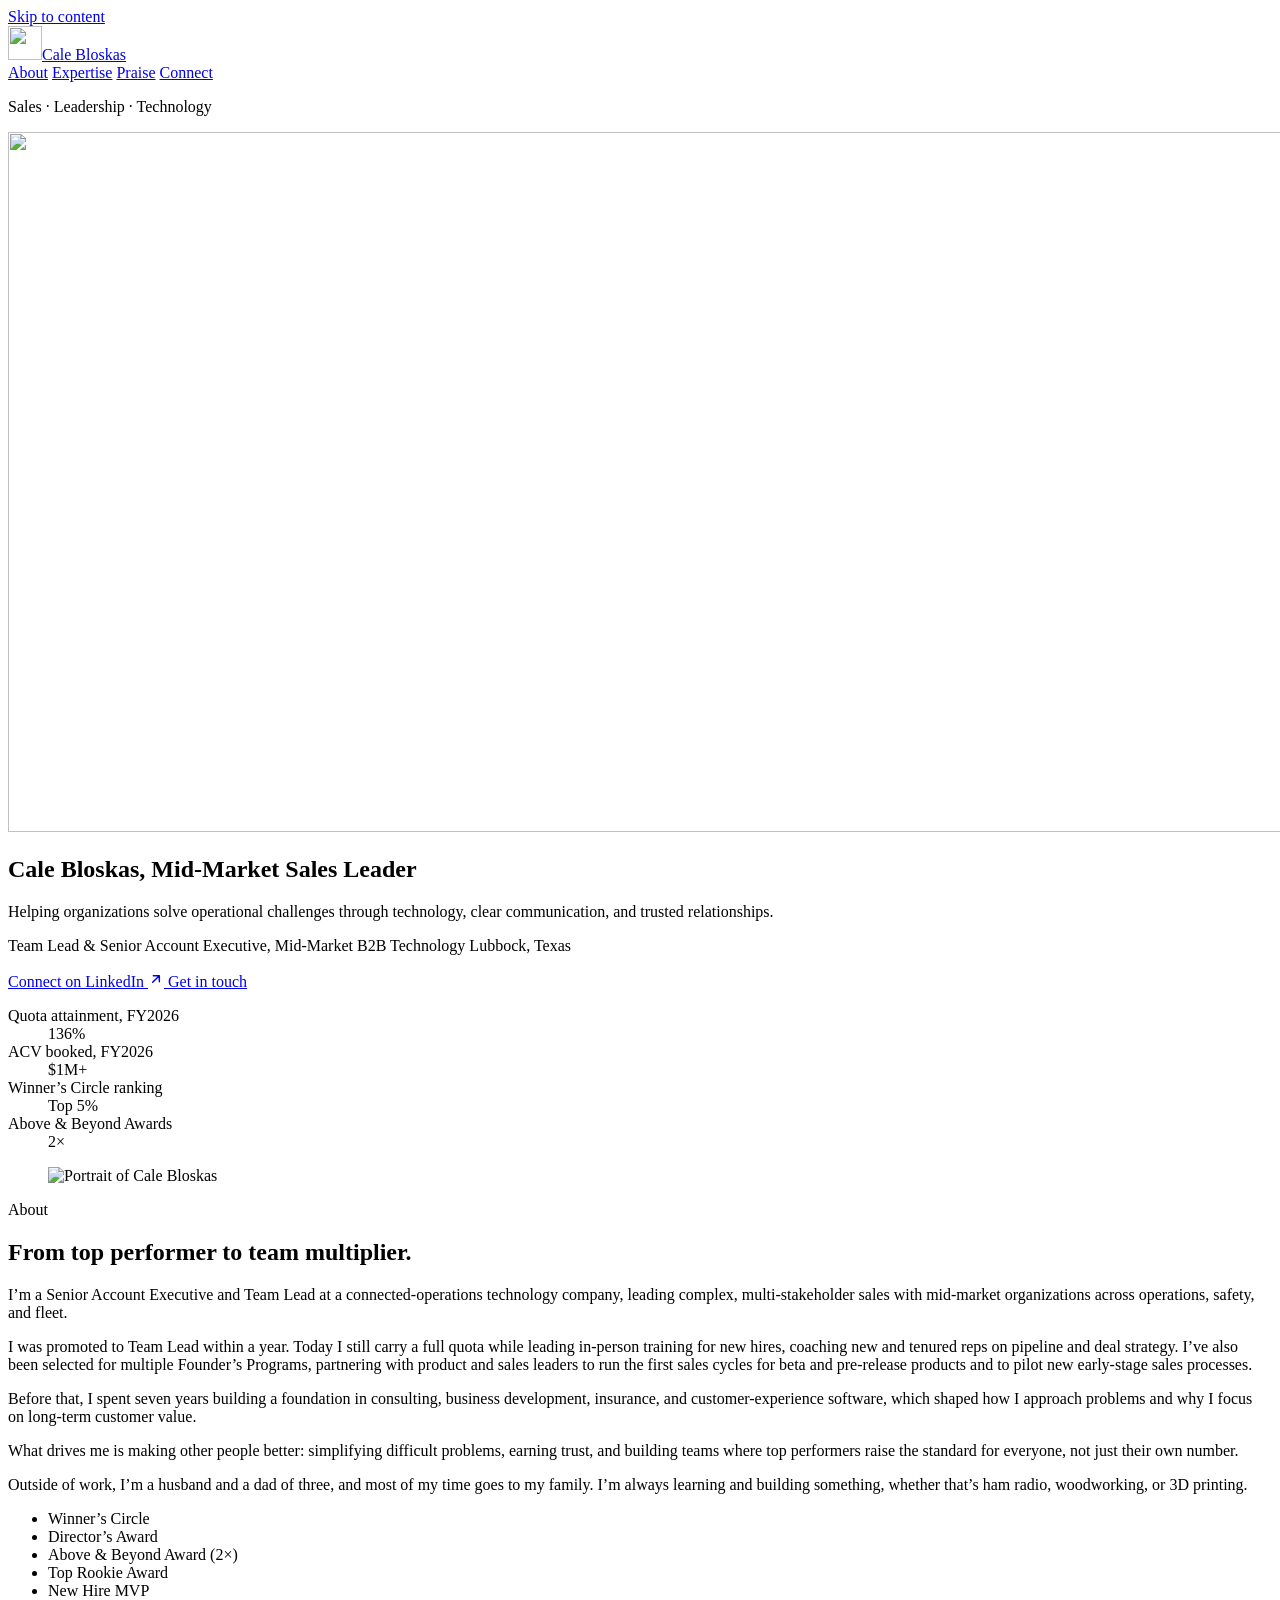
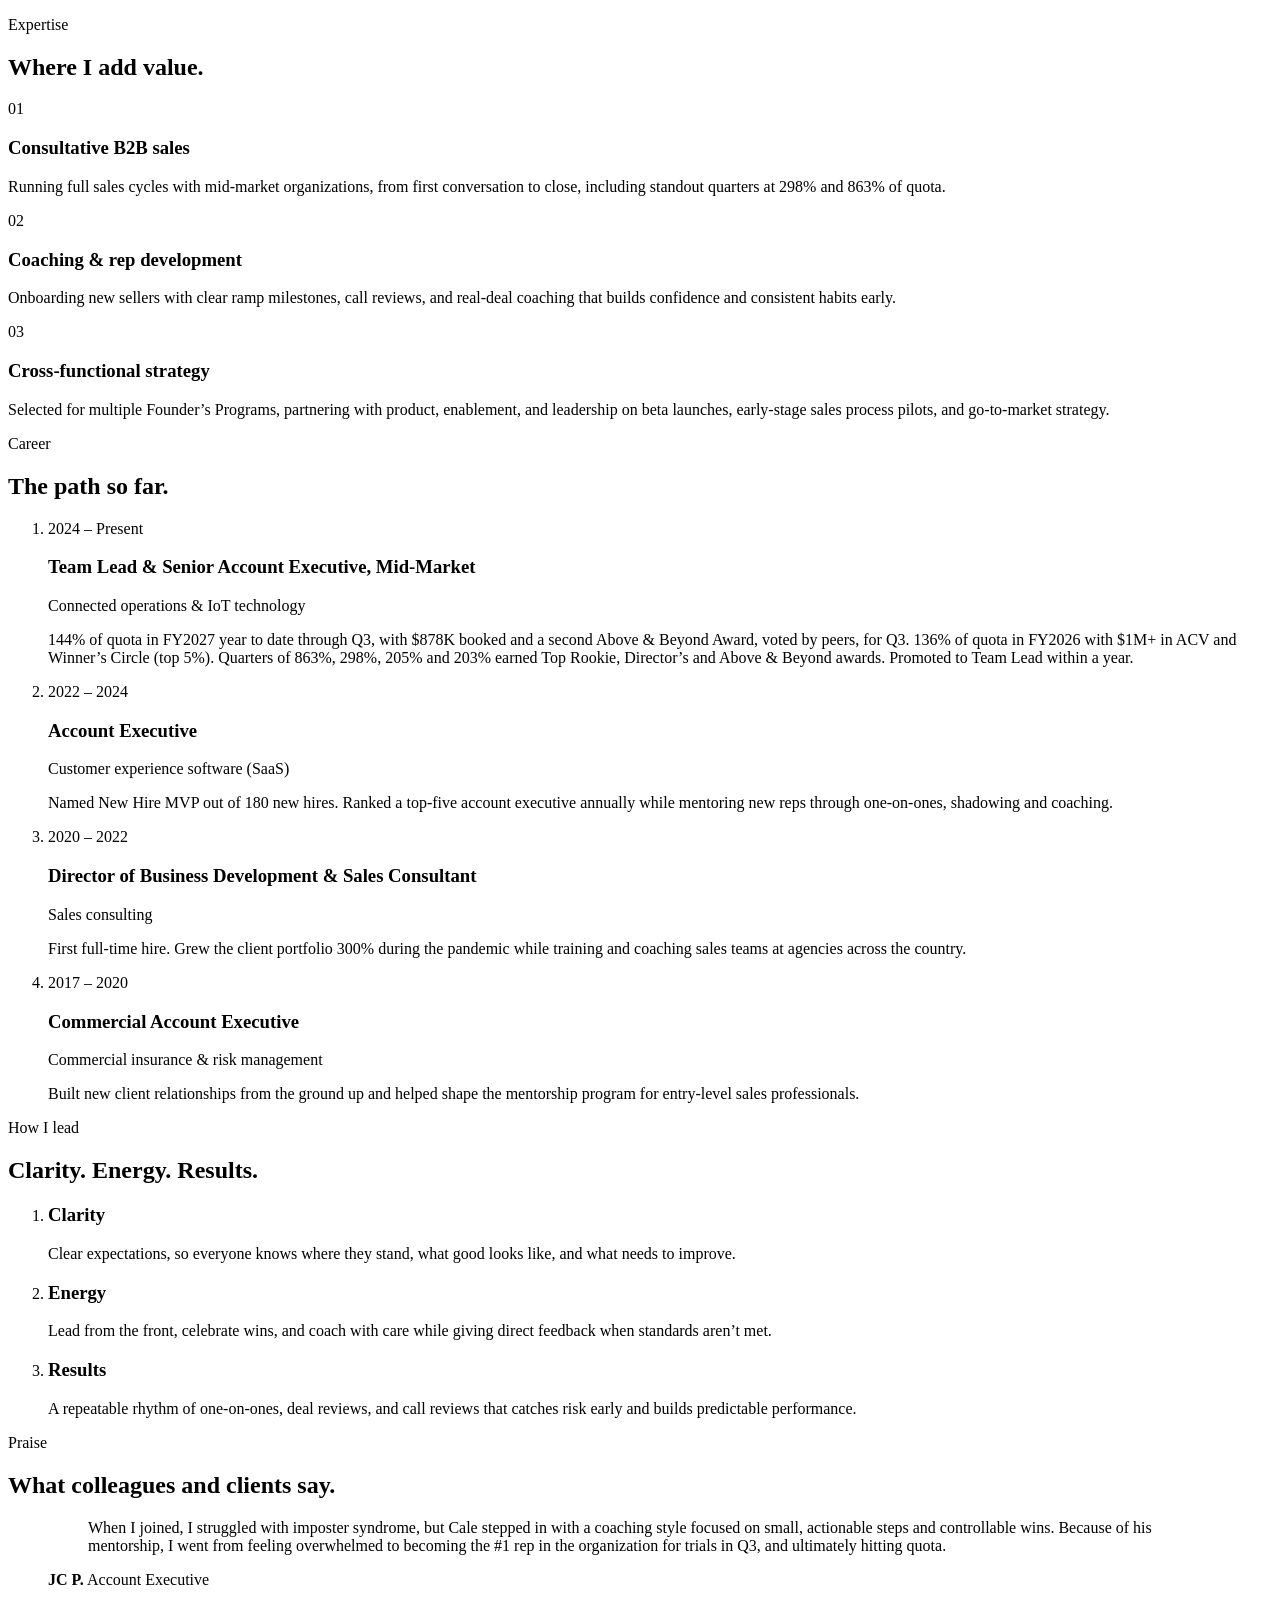
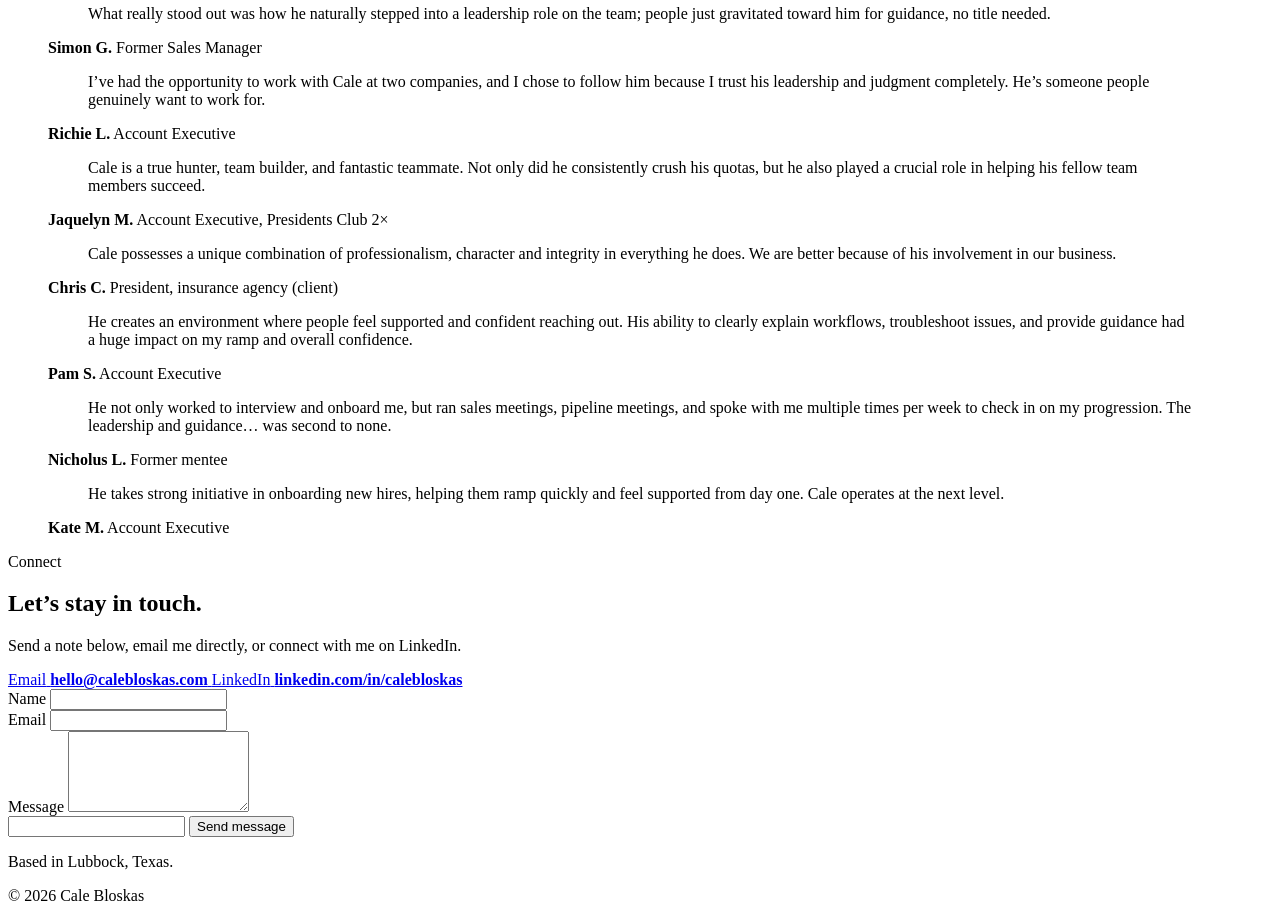
==== commit aca2da8f: "Add Simon Greene recommendation quotes to main and Manager pages Co-Authored-By: Claude Opus 5.5 <no" ====
--- a/public/index.html
+++ b/public/index.html
@@ -297,6 +297,13 @@
 
           <figure class="quote reveal">
             <blockquote>
+              <p>What really stood out was how he naturally stepped into a leadership role on the team; people just gravitated toward him for guidance, no title needed.</p>
+            </blockquote>
+            <figcaption><strong>Simon G.</strong> Former Sales Manager</figcaption>
+          </figure>
+
+          <figure class="quote reveal">
+            <blockquote>
               <p>I’ve had the opportunity to work with Cale at two companies, and I chose to follow him because I trust his leadership and judgment completely. He’s someone people genuinely want to work for.</p>
             </blockquote>
             <figcaption><strong>Richie L.</strong> Account Executive</figcaption>
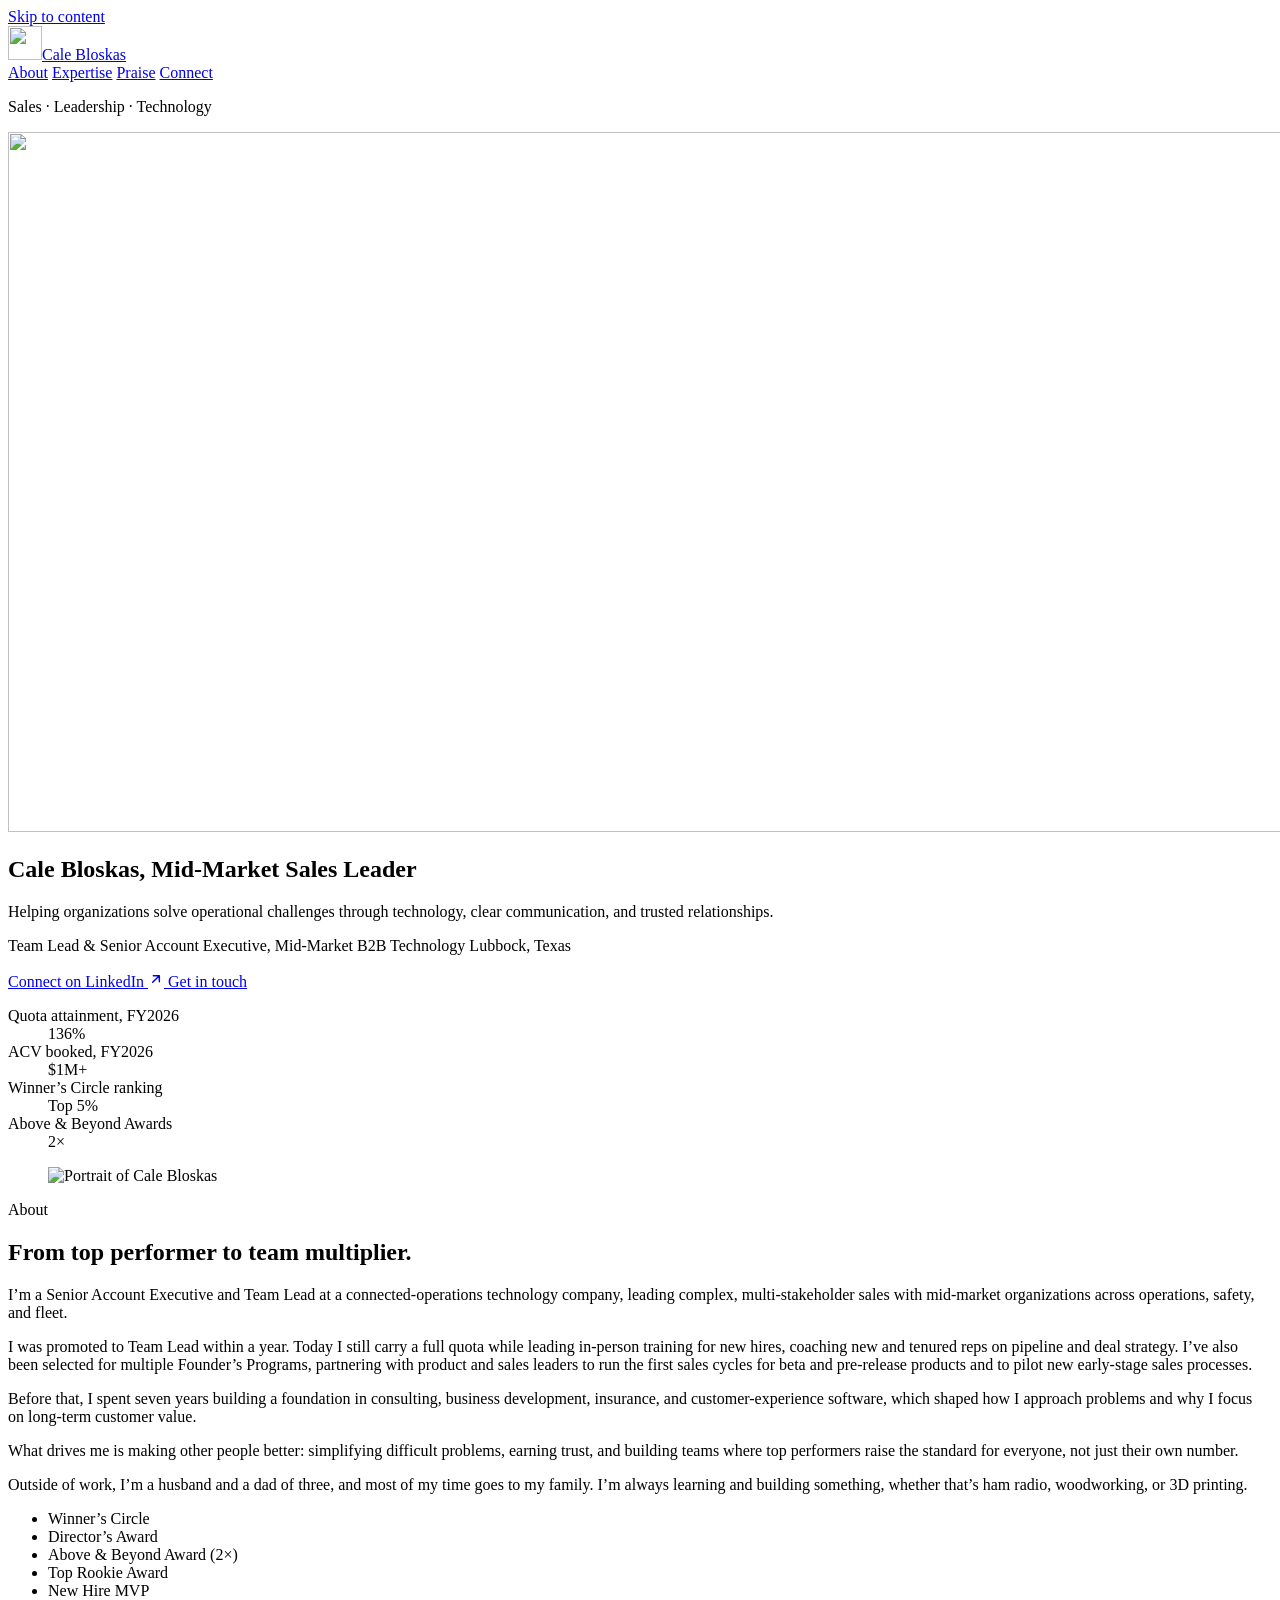
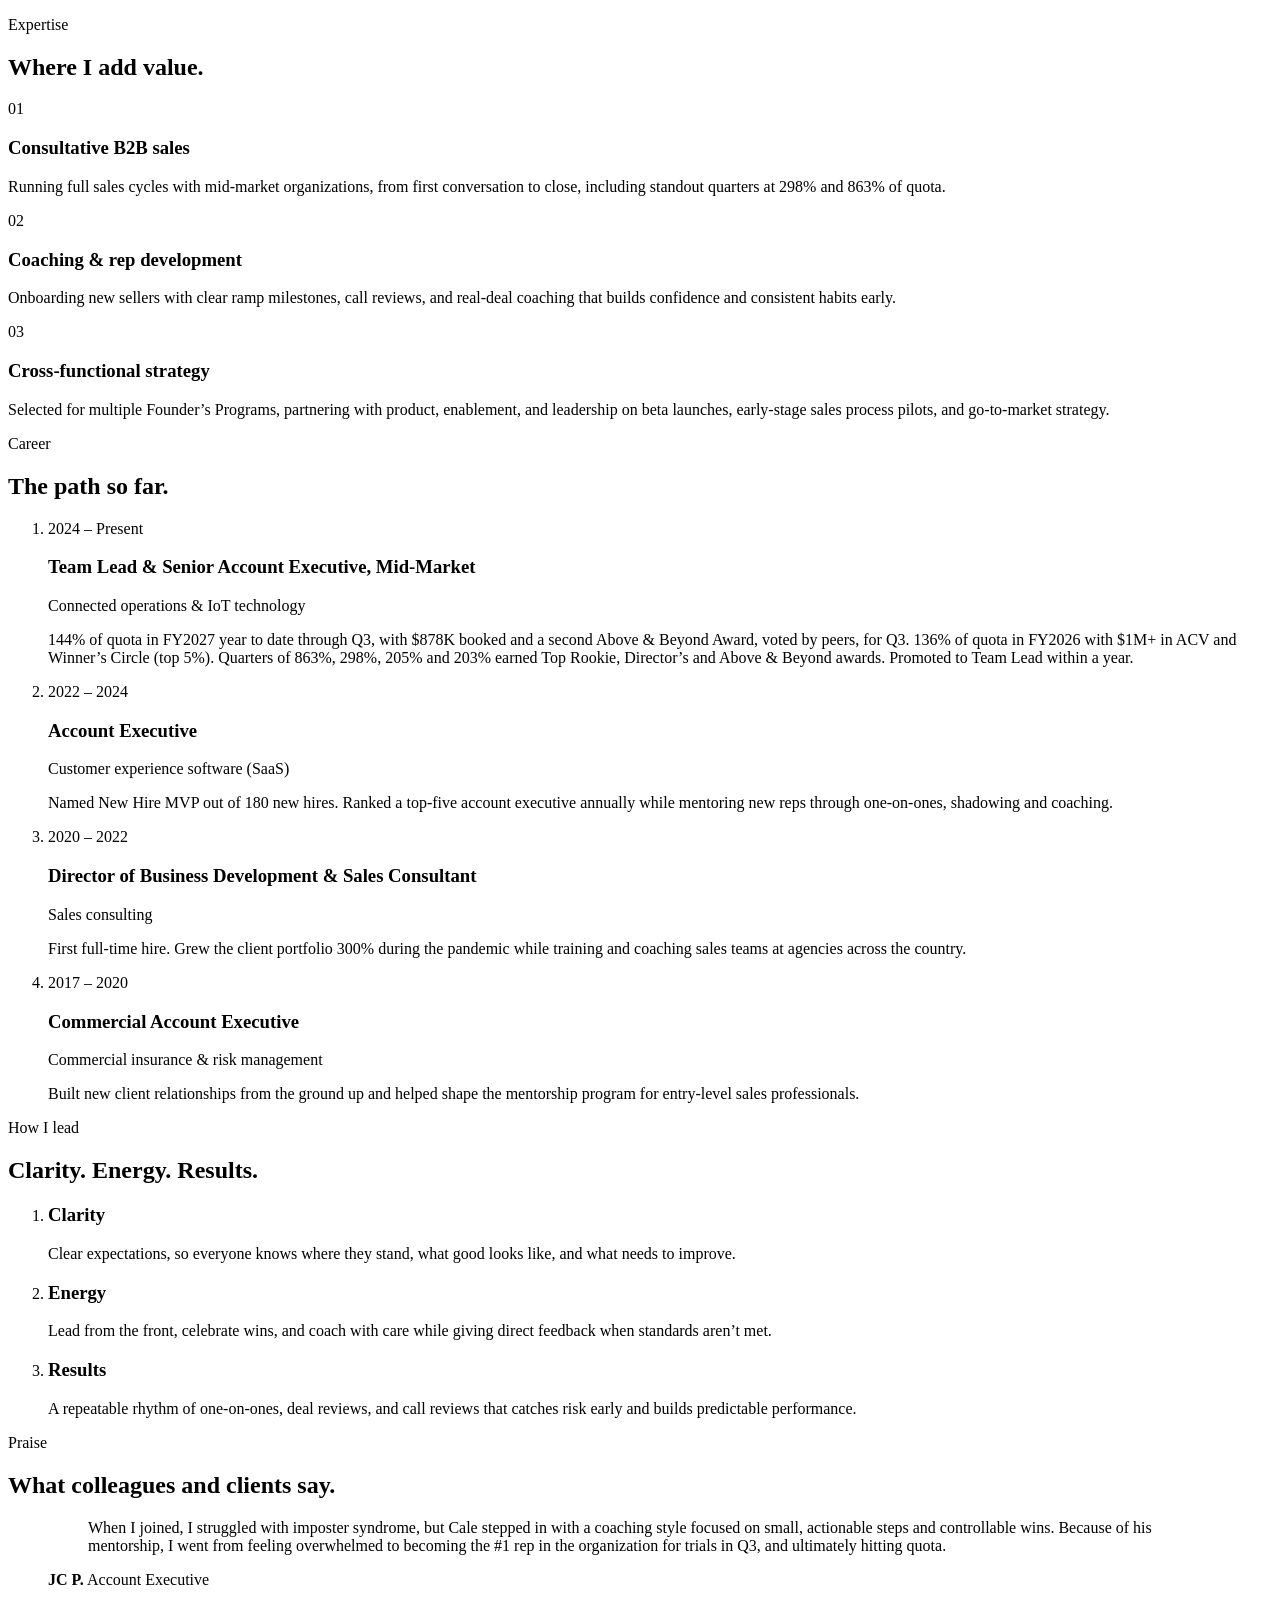
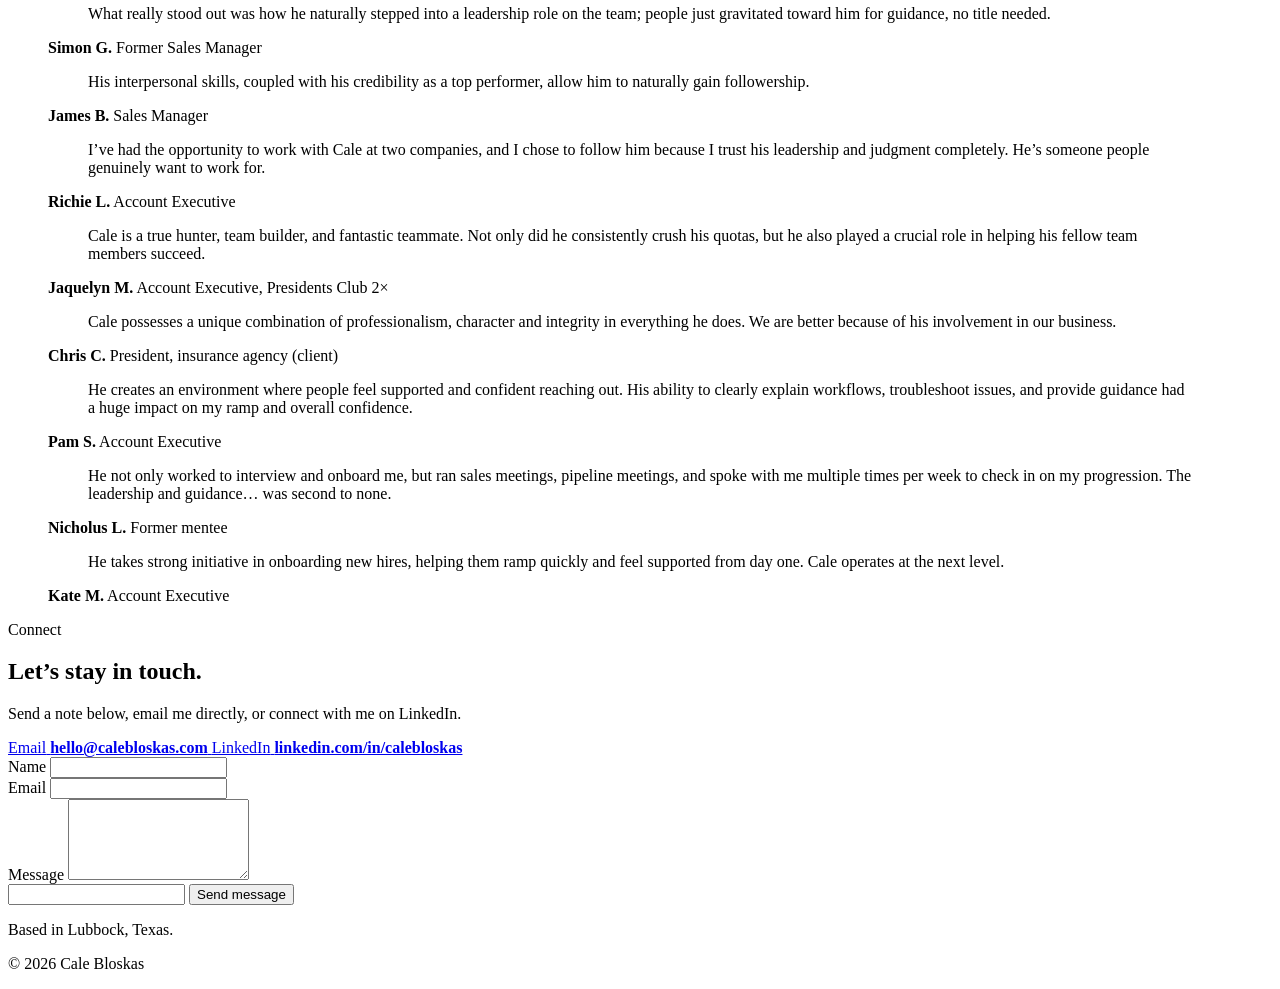
==== commit 1aa224f5: "Add James Base recommendation quotes; show Above & Beyond 2x on Manager page Co-Authored-By: Claude " ====
--- a/public/index.html
+++ b/public/index.html
@@ -304,6 +304,13 @@
 
           <figure class="quote reveal">
             <blockquote>
+              <p>His interpersonal skills, coupled with his credibility as a top performer, allow him to naturally gain followership.</p>
+            </blockquote>
+            <figcaption><strong>James B.</strong> Sales Manager</figcaption>
+          </figure>
+
+          <figure class="quote reveal">
+            <blockquote>
               <p>I’ve had the opportunity to work with Cale at two companies, and I chose to follow him because I trust his leadership and judgment completely. He’s someone people genuinely want to work for.</p>
             </blockquote>
             <figcaption><strong>Richie L.</strong> Account Executive</figcaption>
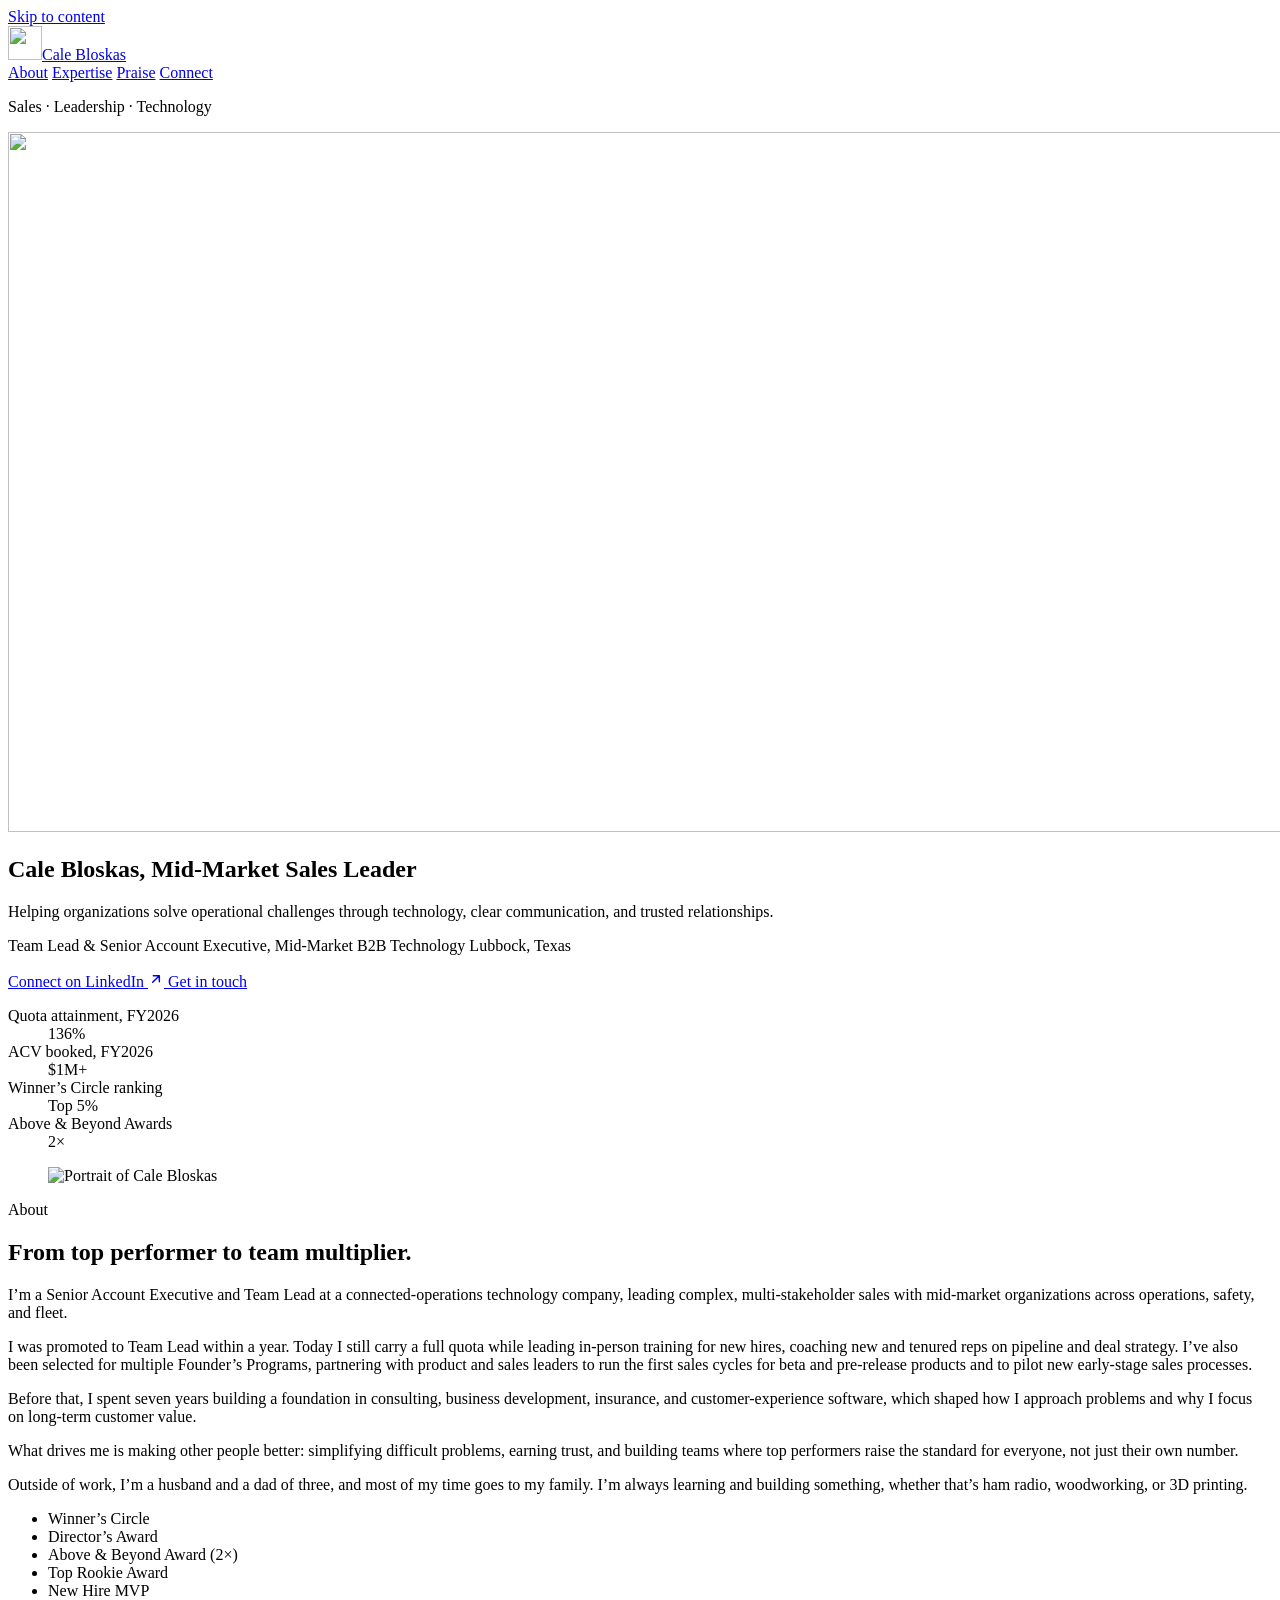
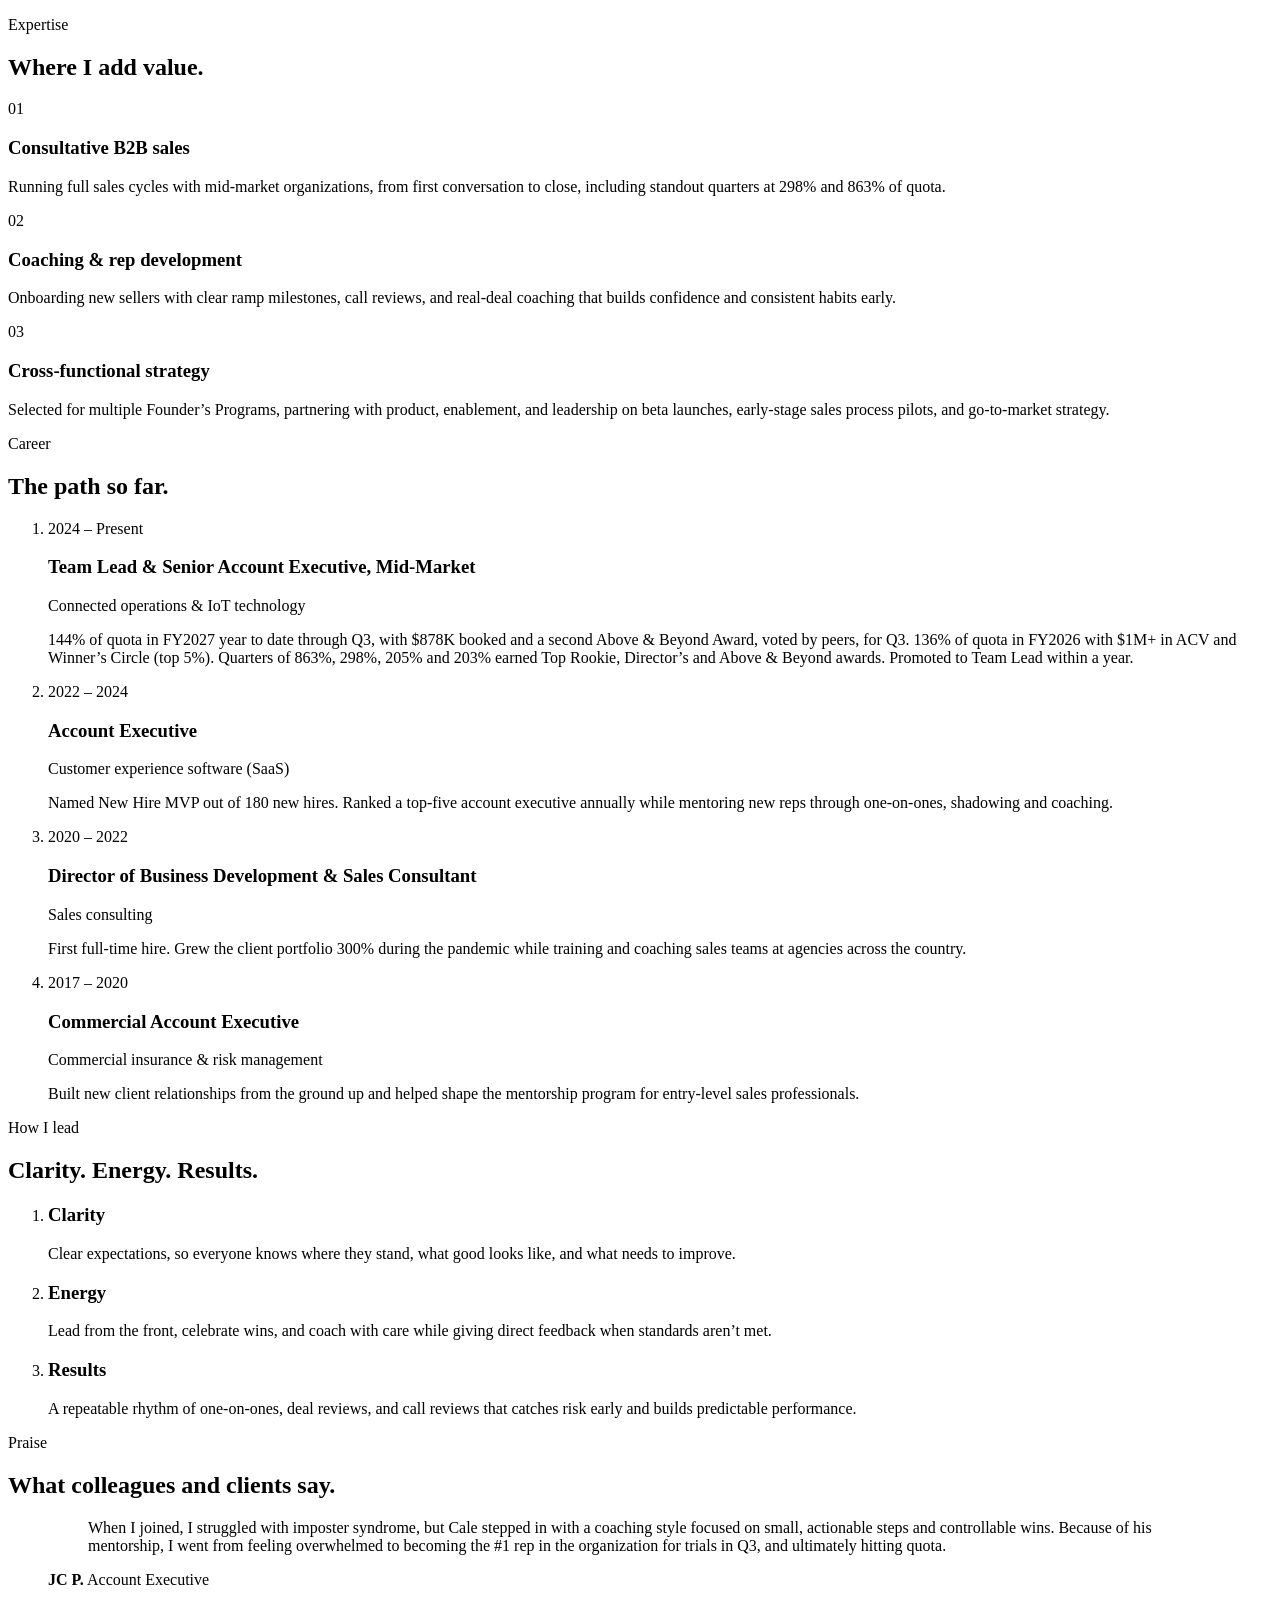
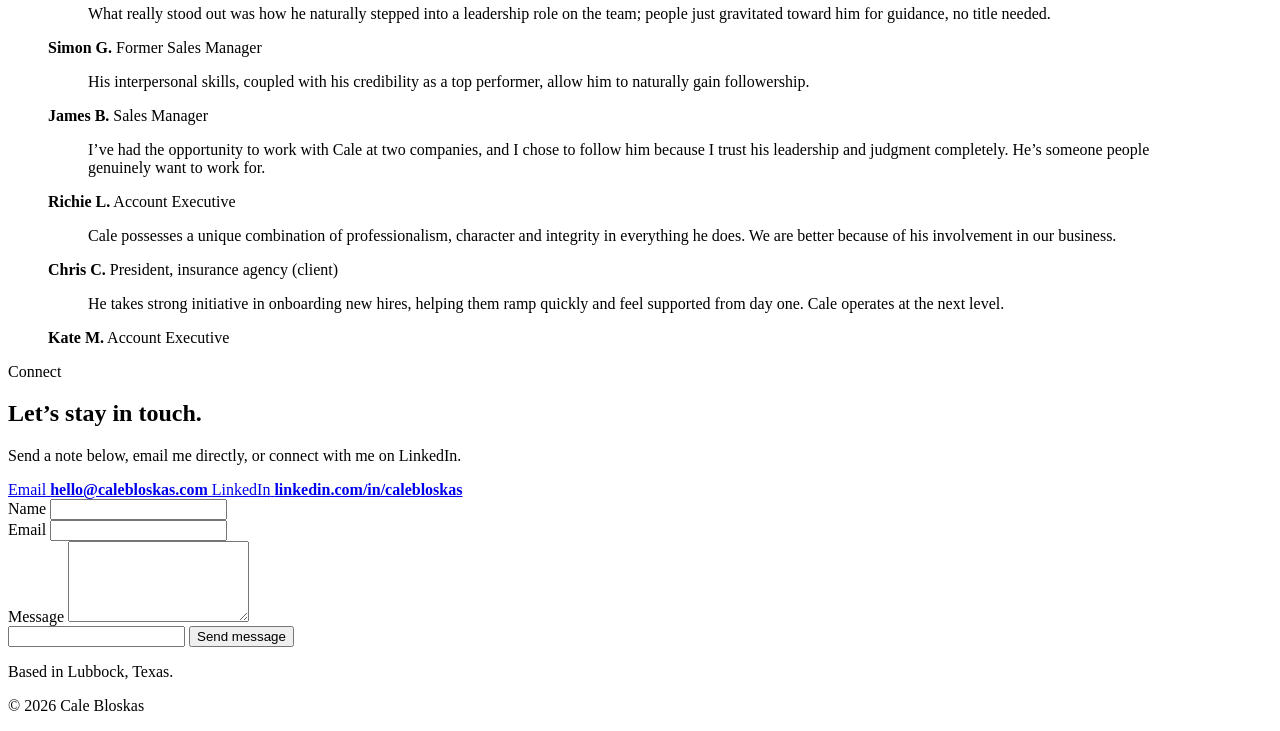
==== commit 1a80e98d: "Trim overlapping praise quotes Co-Authored-By: Claude Opus 5.5 <noreply@anthropic.com> Claude-Sessio" ====
--- a/public/index.html
+++ b/public/index.html
@@ -317,27 +317,9 @@
           </figure>
           <figure class="quote reveal">
             <blockquote>
-              <p>Cale is a true hunter, team builder, and fantastic teammate. Not only did he consistently crush his quotas, but he also played a crucial role in helping his fellow team members succeed.</p>
-            </blockquote>
-            <figcaption><strong>Jaquelyn M.</strong> Account Executive, Presidents Club 2×</figcaption>
-          </figure>
-          <figure class="quote reveal">
-            <blockquote>
               <p>Cale possesses a unique combination of professionalism, character and integrity in everything he does. We are better because of his involvement in our business.</p>
             </blockquote>
             <figcaption><strong>Chris C.</strong> President, insurance agency (client)</figcaption>
-          </figure>
-          <figure class="quote reveal">
-            <blockquote>
-              <p>He creates an environment where people feel supported and confident reaching out. His ability to clearly explain workflows, troubleshoot issues, and provide guidance had a huge impact on my ramp and overall confidence.</p>
-            </blockquote>
-            <figcaption><strong>Pam S.</strong> Account Executive</figcaption>
-          </figure>
-          <figure class="quote reveal">
-            <blockquote>
-              <p>He not only worked to interview and onboard me, but ran sales meetings, pipeline meetings, and spoke with me multiple times per week to check in on my progression. The leadership and guidance… was second to none.</p>
-            </blockquote>
-            <figcaption><strong>Nicholus L.</strong> Former mentee</figcaption>
           </figure>
           <figure class="quote reveal">
             <blockquote>
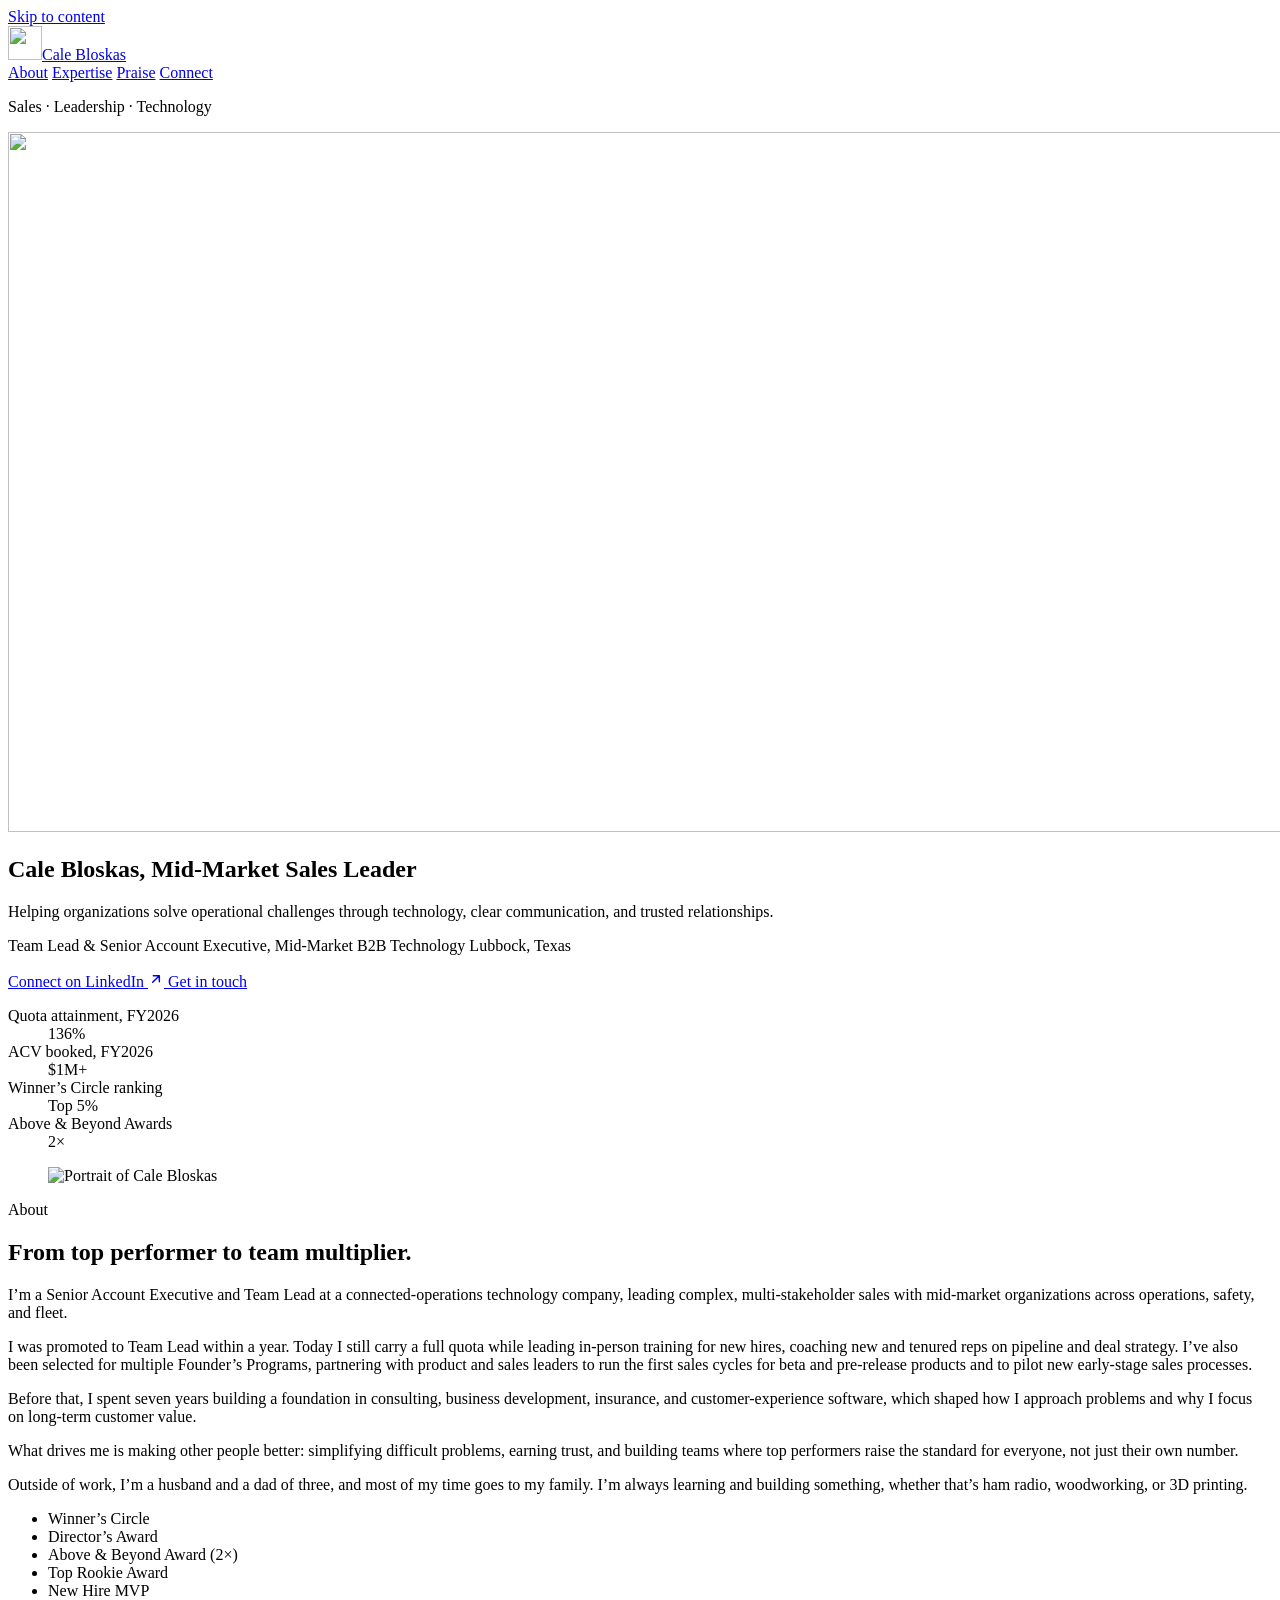
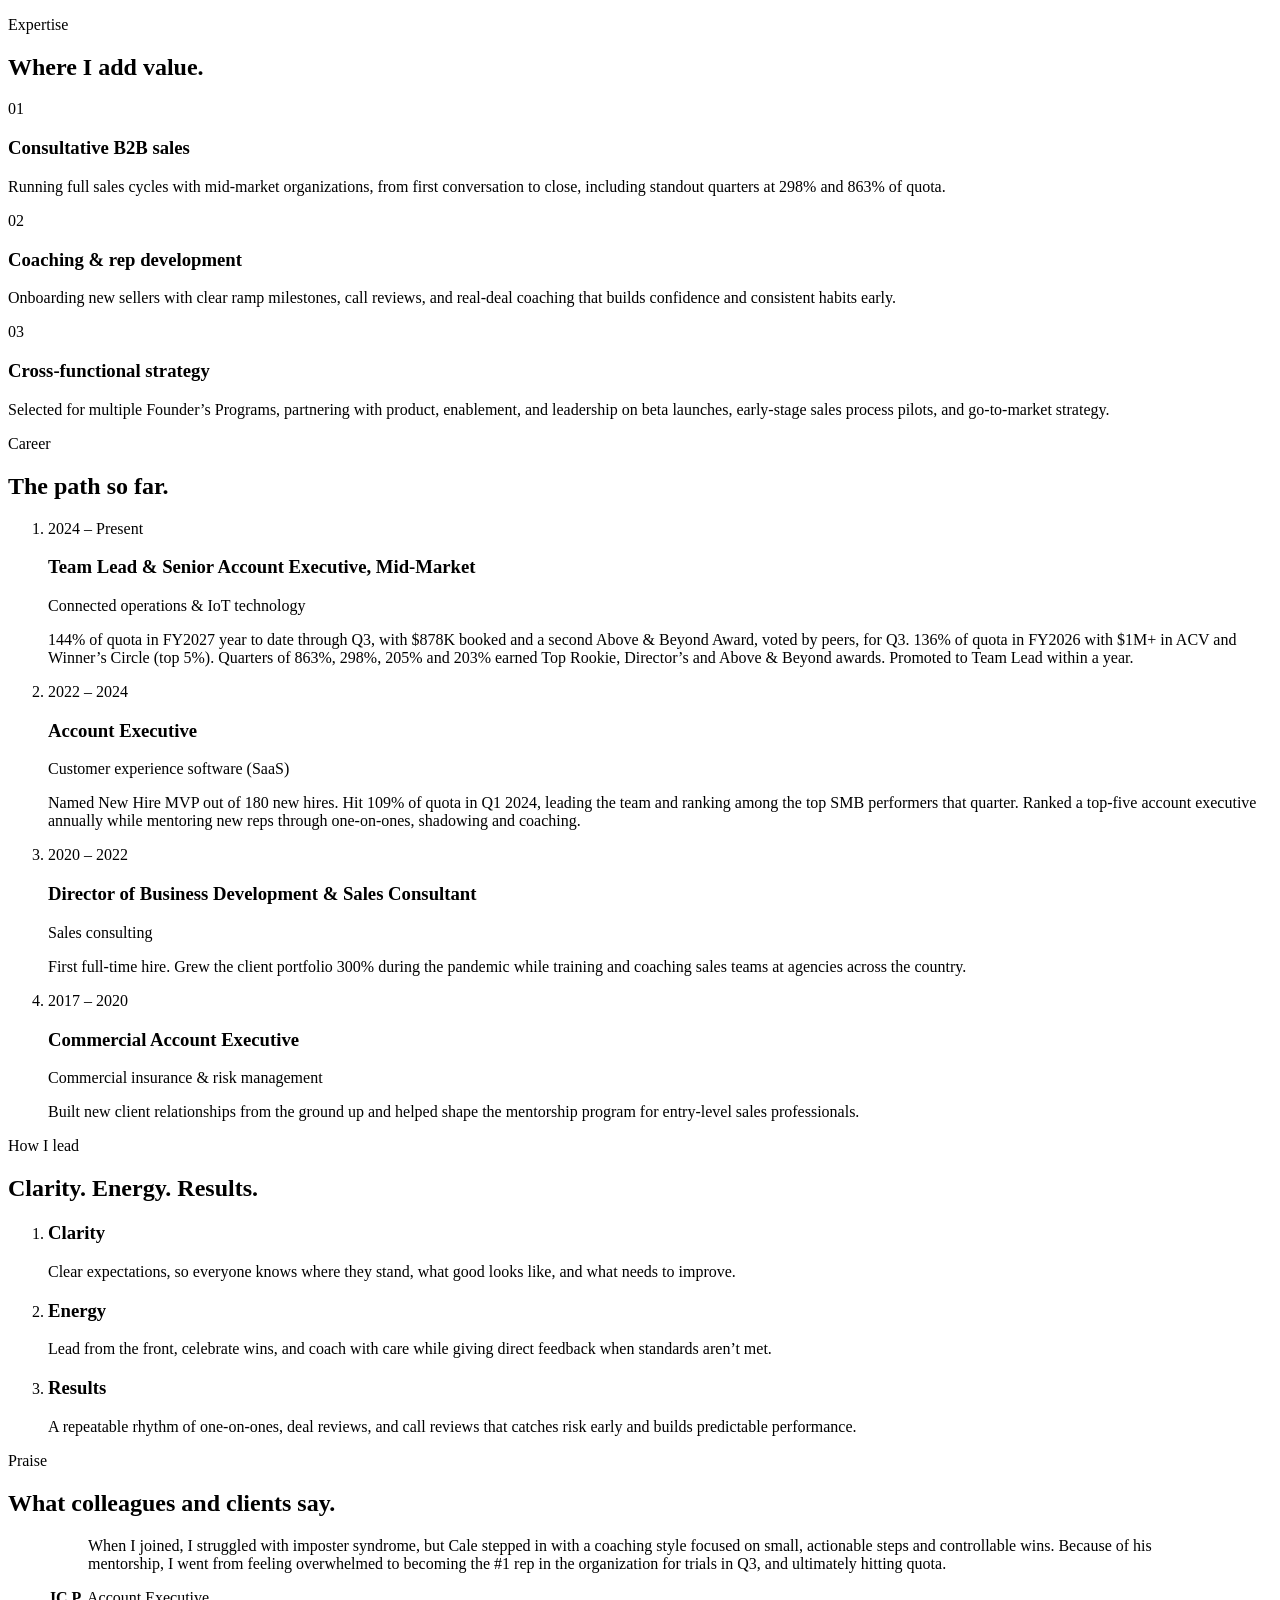
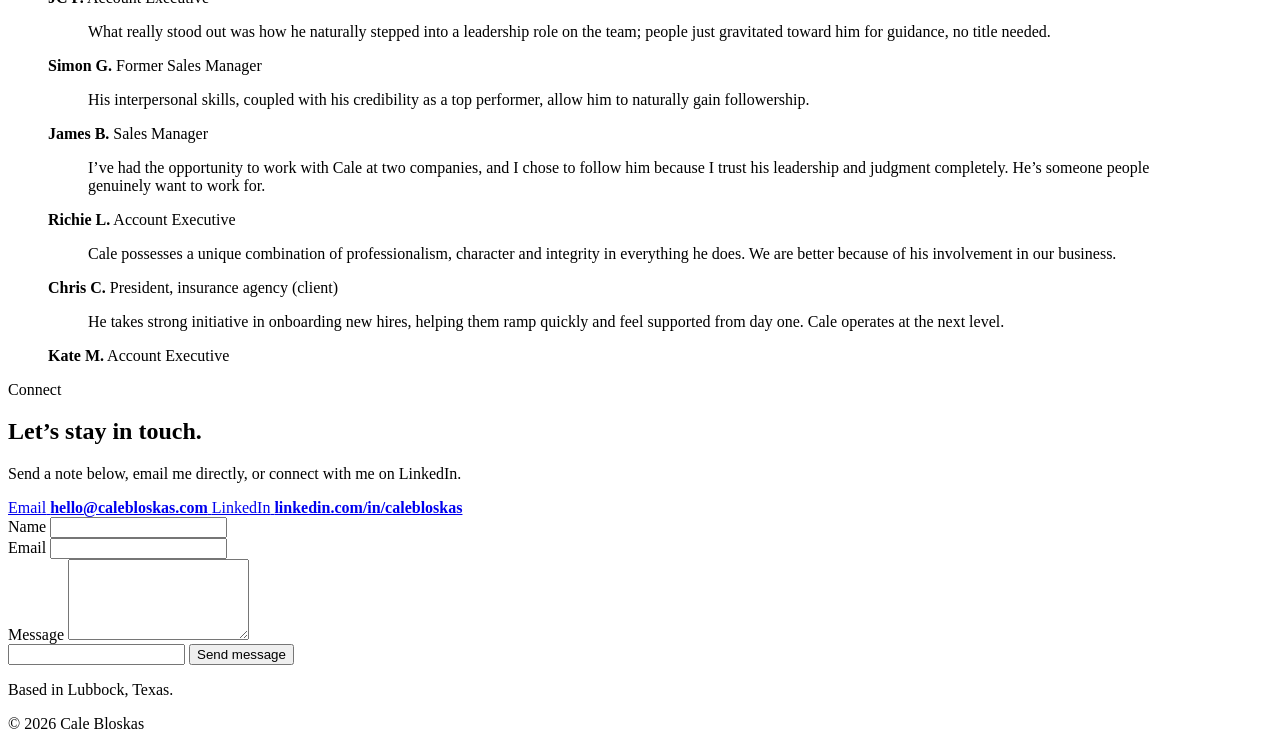
==== commit b0bbcb7a: "Add FY27 results, cross-team impact and coaching line from recommendations Co-Authored-By: Claude Op" ====
--- a/public/index.html
+++ b/public/index.html
@@ -231,7 +231,7 @@
             <div>
               <h3>Account Executive</h3>
               <p class="where">Customer experience software (SaaS)</p>
-              <p>Named New Hire MVP out of 180 new hires. Ranked a top-five account executive annually while mentoring new reps through one-on-ones, shadowing and coaching.</p>
+              <p>Named New Hire MVP out of 180 new hires. Hit 109% of quota in Q1 2024, leading the team and ranking among the top SMB performers that quarter. Ranked a top-five account executive annually while mentoring new reps through one-on-ones, shadowing and coaching.</p>
             </div>
           </li>
           <li class="reveal">
